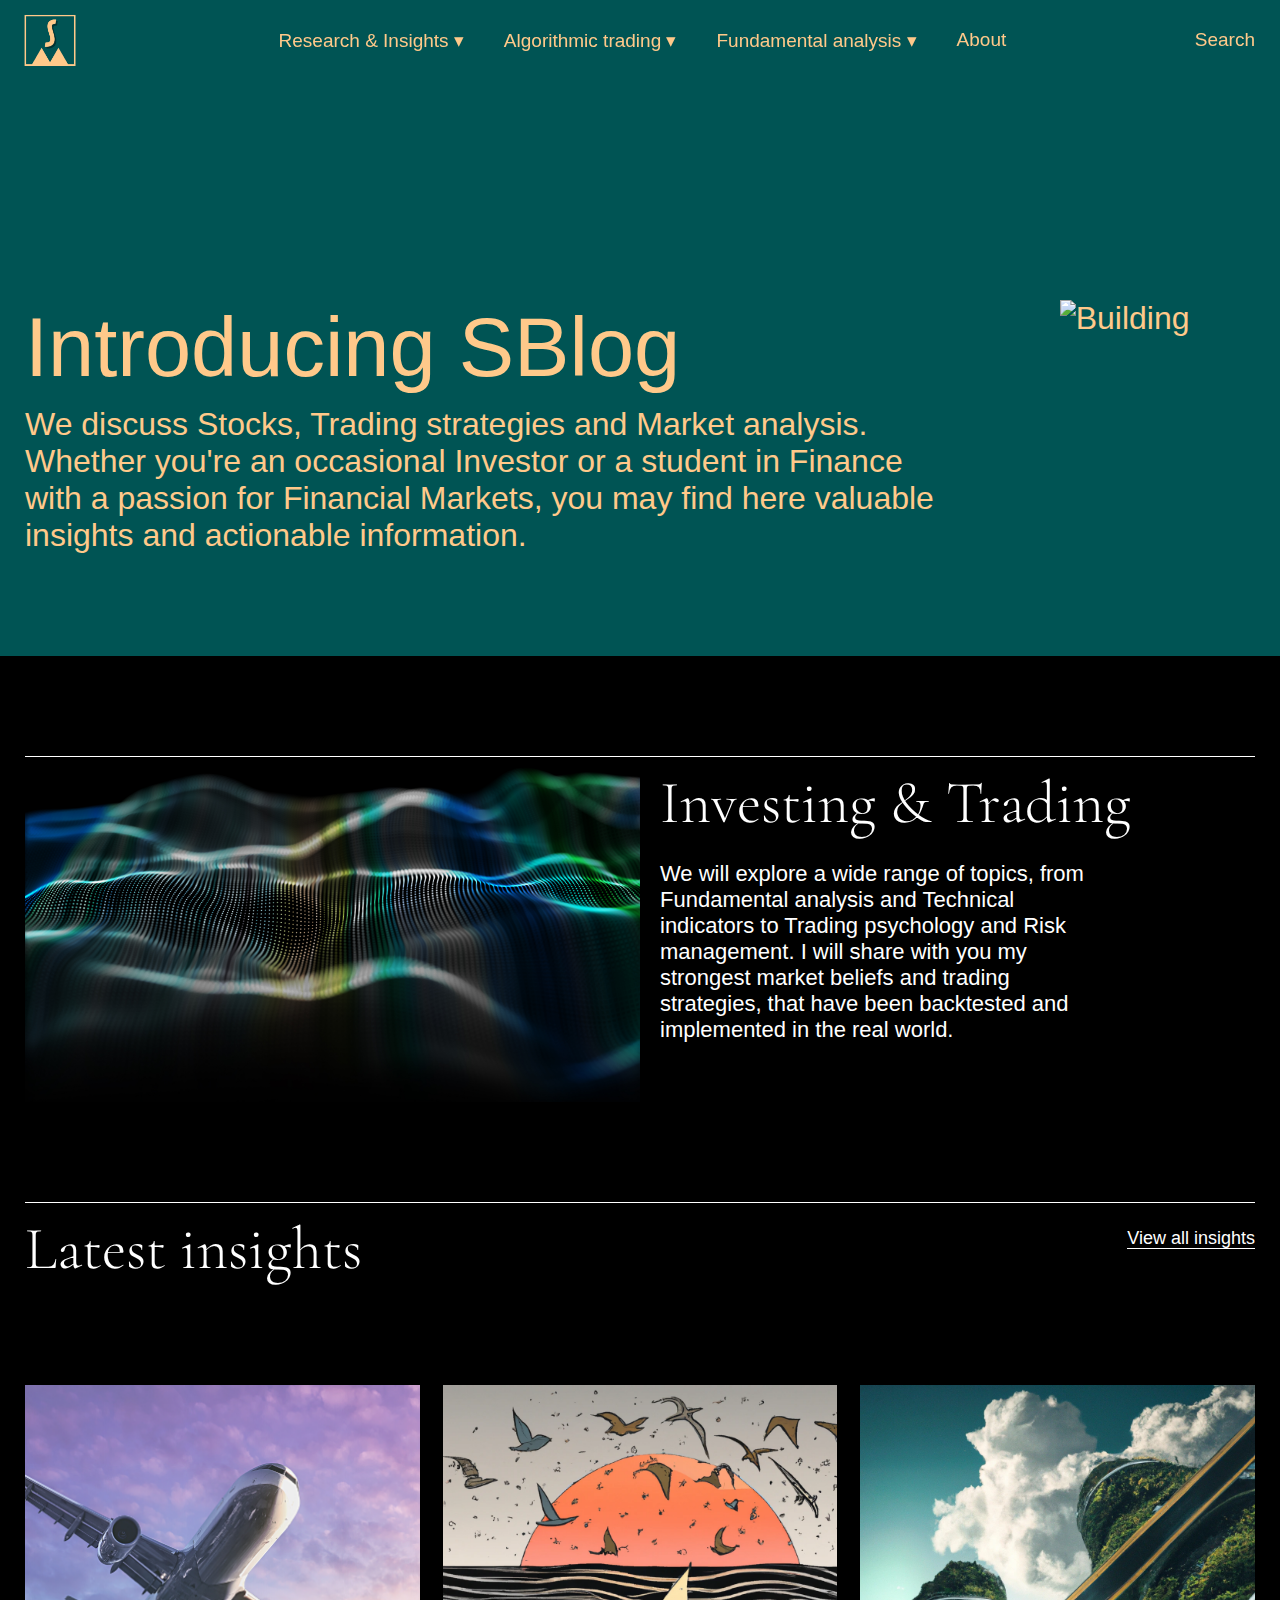
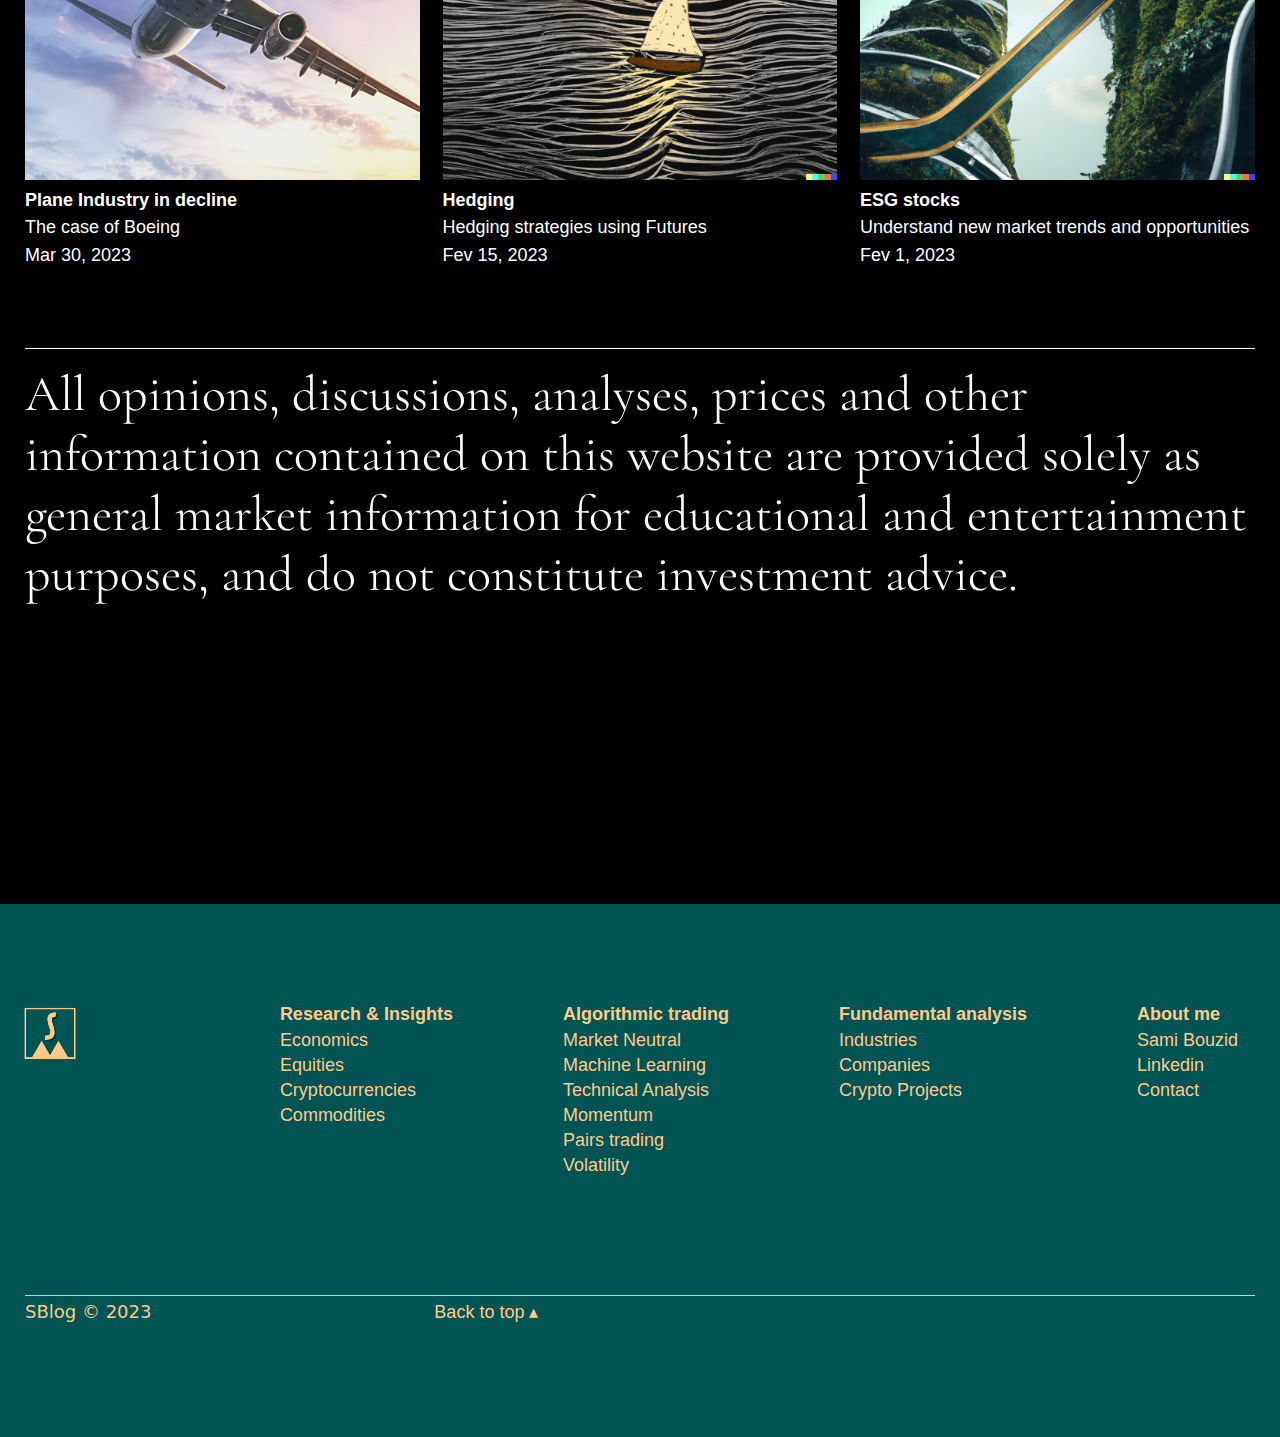
==== index.html @ 84bec3a3 "+4" ====
<!DOCTYPE html>
<html>
    <head>
        <meta charset="UTF-8">
        <title>Home Page</title>
        <link rel="stylesheet" type="text/css" href="css/home-style.css">

        <!--STYLE-->
        <meta name="viewport" content="width=device-width, initial-scale=1.0">
        <link href="https://fonts.googleapis.com/css2?family=Cormorant+Garamond:wght@300&family=Literata:wght@300&display=swap" rel="stylesheet">
    </head>
    
    <body>

        <!--HEADER-->
        <header class="header" id="header">
            <div class="header-content">
            <!--NAVIGATION PAN -->
            <!--logo-->
            <div class="logo-container">
                <div class="header-logo">
                    <a href="index.html">
                    <img src="media/Images/sbloggreenlogo.png" class="logo" alt="Logo" id="logo1">
                    </a>
                </div>
                    <a href="index.html">
                    <img src="media/Images/sblogblacklogo.png" class="logo" alt="Logo" id="logo2" style="opacity: 0;">
                    </a>
            </div>
            <!--list-->
            <div id="wrap">
                <ul class="nav">
                      <div class="mobile-menu">
                        <!-- Add your mobile menu items here -->
                      </div>
                    <li> <a class="has-submenu" href ="#"> <span class="link-text">Research & Insights</span> </a>
                        <ul class ="submenu">
                            <li> <a href="#">Economics</a></li>
                            <li> <a href="#">Equities</a></li>
                            <li> <a href="#">Cryptocurrencies</a></li>
                            <li> <a href="#">Commodities</a></li>
                        </ul>
                    </li>
                    <li> <a class="has-submenu" href ="#"> <span class="link-text">Algorithmic trading</span> </a>  
                        <ul class ="submenu">
                            <li> <a href="#">Market Neutral</a></li>
                            <li> <a href="#">Machine Learning</a></li>
                            <li> <a href="#">Technical Analysis</a></li>
                            <li> <a href="#">Momentum</a></li>
                            <li> <a href="#">Pairs trading</a></li>
                            <li> <a href="#">Volatility</a></li>
                        </ul>
                    </li>
                    <li> <a class="has-submenu" href ="#"> <span class="link-text"> Fundamental analysis</span> </a>
                        <ul class ="submenu">
                            <li> <a href="#">Industries</a></li>
                            <li> <a href="#">Companies</a></li>
                            <li> <a href="#">Crypto Projects</a></li>
                        </ul>
                    </li>
                    <li> <a class="about" href ="SamiBouzid.html"> About </a> </li>
                </ul>
            <!--SCROLL TO  BOT FOR SMALL SCREEN-->
            <a href="#footer" class="scroll-to-bottom"> <span class="VM-only-underline">Menu ☰</span> </a>
            </div>
            <!--search-->
            <div class="search">
                <a href="#">Search</a>
            </div>
        </div>
        </header>
        <!--JS FOR HEADER-->
        <script src="js/header1.js"></script>
        <script src="js/home-header2.js"></script>


        <!--INTRO-->
        <div id="intro">
            <div id = "blockintro">
            <h1 id = "h1sup"> Introducing SBlog </h1>
            <p class= "introleft">
                We discuss Stocks, Trading strategies and Market analysis. 
                Whether you're an occasional Investor or a student in Finance with a passion 
                for Financial Markets, you may find here valuable insights and actionable information.
            </p>
            </div>
            <img src="media/Images/intropic1.JPG" class="introright" alt="Building">
        </div>

        <!--CONTENT-->
        <div id ="backgroundcolor">
        <div id ="corecontent">
            <!-- Première partie -->
            <div class="section" id = "part1">
                    <img src="media/Images/part1pic.jpg" class="part1left" alt="Data">
                    <div id ="part1right">
                    <h2>Investing & Trading</h2>
                    <p>
                        We will explore a wide range of topics, from Fundamental analysis and Technical indicators to Trading 
                        psychology and Risk management. I will share with you my strongest market beliefs and trading strategies, 
                        that have been backtested and implemented in the real world.
                    </p>
               </div>
               <img id="double-pic-p1" src="media/Images/part1pic.jpg" class="part1left" alt="Data">
            </div>
            <!-- Deuxième partie -->
            <div class="section" id = "part2">
                <div id ="topofp2">
                    <h2>Latest insights </h2>
                    <a href ="#">View all insights</a>
                </div>
                <div id="articlesp2">
                    <a href="#" class="image-container">
                        <div class="square-image" style="background-image: url(media/Images/exarticle1.png)"></div>
                        <h3 class="image-title">Plane Industry in decline</h3>
                        <p class="image-subtitle">The case of Boeing</p>
                        <p id="date" class="image-subtitle">Mar 30, 2023</p>
                    </a>
                    <a href="#" class="image-container">
                        <div class="square-image" style="background-image: url(media/Images/exarticle2.png)"></div>
                        <h3 class="image-title">Hedging </h3>
                        <p class="image-subtitle">Hedging strategies using Futures </p>
                        <p id="date" class="image-subtitle">Fev 15, 2023</p>
                    </a>
                    <a href="#" class="image-container">
                        <div class="square-image" style="background-image: url(media/Images/exarticle3.png)"></div>
                        <h3 class="image-title">ESG stocks</h3>
                        <p class="image-subtitle">Understand new market trends and opportunities</p>
                        <p id="date" class="image-subtitle">Fev 1, 2023</p>
                    </a>
                </div>
            </div>
            <!-- Troisième partie -->
            <div class="section" id = "part3">
                <p>
                    All opinions, discussions, analyses, prices and other information contained on this website are provided 
                    solely as general market information for educational and entertainment purposes, 
                    and do not constitute investment advice.
                </p>
                <video autoplay loop muted playsinline>
                    <source src="media/videos/trading.mp4" type="video/mp4">
                    Your browser does not support the video tag.
                </video>
            </div>
        </div>
        </div>

        <!--FOOTER-->
        <footer id="footer">
            <!--logo-->
           <div id = "f-logo-nav">
           <div id="footerlogo">
            <a href ="index.html">
               <img src="media/Images/sbloggreenlogo.png" alt="Logo">
            </a>
           </div>
           <!--list-->
           <div class="footer-right-menu">
               <ul class="footer-menu">
                   <li> <a class="f-has-submenu"> Research & Insights </a>
                   <ul class ="f-submenu">
                       <li> <a href ="#">Economics</a></li>
                       <li> <a href="#">Equities</a></li>
                       <li> <a href="#">Cryptocurrencies</a></li>
                       <li> <a href="#">Commodities</a></li>
                   </ul>
                   </li>
                   <li> <a class="f-has-submenu"> Algorithmic trading </a>
                   <ul class ="f-submenu">
                       <li> <a href ="#"> Market Neutral </a></li>
                       <li> <a href="#"> Machine Learning </a></li>
                       <li> <a href="#"> Technical Analysis </a></li>
                       <li> <a href="#"> Momentum </a></li>
                       <li> <a href="#"> Pairs trading </a></li>
                       <li> <a href="#"> Volatility </a></li>     
                   </ul>
                   </li>
                   <li> <a class="f-has-submenu"> Fundamental analysis </a>
                   <ul class ="f-submenu">
                       <li> <a href ="#"> Industries</a></li>
                       <li> <a href="#"> Companies </a></li>
                       <li> <a href="#"> Crypto Projects </a></li>
                   </ul>
                   </li>
                   <li> <a class="f-has-submenu"> About me</a>
                       <ul class ="f-submenu">
                           <li> <a href ="SamiBouzid.html">Sami Bouzid</a></li>
                           <li> <a href ="https://www.linkedin.com/in/samibouzid/">Linkedin</a></li>
                           <li> <a href ="#">Contact</a></li>
                       </ul>
                       </li>
                   </ul>
               </div>
               </div>
               <div class="footer-bot">
                   <h2>SBlog © 2023</h2>
                   <a href="#"> <span> Back to top</span> ▴</a>
               </div>
       </footer>

    </body>
</html>
---- css/home-style.css ----
/******************** BODY ********************/
body, h1 {
  background-color: #005454;
  color: #ffc98a;
  margin: 0;
  padding: 0;
  font-family: Helvetica, Arial, sans-serif;
  font-weight: 348;
  width: 100%;
  overflow-x: hidden;
}  
body a:not(#articlesp2 a) {
  white-space: nowrap;
}
img {
  width: 100%; /* This will make the image responsive to the container's width */
  height: auto; /* This will maintain the aspect ratio */
  object-fit: contain; /* This will prevent the image from being distorted */
}

/********************HEADER********************/
#wrap {    
  height: 110px;
}
.header-content{
  display: flex;
  justify-content: space-between;
  align-items: center;
  width: 100%;
}
/* HEADER */
header {
  position: fixed;
  justify-content: space-between;
  display: flex;
  align-items: center;
  height: 80px;
  padding: 0 25px;
  font-size: 19px;
  top: 0;
  left: 0;
  right: 0;
  z-index: 100;
  transition: background-color 0.1s;
}
/* LOGO */
.logo {
  width: 80px;
  margin-right: 0px;
  margin-left: -15px;
  transition: opacity 0.1s;
  position: absolute;
  top: 46%;
  transform: translateY(-50%);
}
/* NAVIGATION */
.nav {
  list-style-type: none;
  display: flex;
  margin-left: 40px;
  flex-wrap: wrap;
}
.nav li {
  display: inline;
  padding: 10px;
  margin: 15px;
  margin-left: 0;
  position: relative;
}
.nav a {
  text-decoration: none;
  color: var(--text-color);
  display: inline-block; 
}
.has-submenu::after {
  content: "▾";
  margin-right: 5px;
  font-family: monospace;
}
.has-submenu.active::after {
  content: "▹";
  margin-right: 5px;
  font-family: monospace;
}
.about:hover {
  border-bottom: 1px solid #ffc98a;
}
.has-submenu:hover .link-text, .has-submenu.active .link-text {
  border-bottom: 1px solid #ffc98a;
}
.submenu a:hover {
  border-bottom: 1px solid #ffc98a;
}
.submenu {
  display: none;
  margin: 0;
  padding: 0;
  padding-left: 10px;
  padding-right: 25px;
  margin-top: 26px;
  text-align: left;
  height: auto; 
  width: 148px;
  position: absolute;
  background-color: var(--submenu-bg-color);
  transition: background-color 0.1s;
  left: -0px;
}
.submenu li {
  padding: 0;
  margin: 0;
}
.submenu li a {
  margin-bottom: 8px;
  border-bottom: 1px solid transparent;
}
/* SEARCH*/
.search {
  text-align: right;
}
.search a {
  display: block;
  text-decoration: none;
  color: var(--text-color);
}
:root {
  --text-color: #ffc98a;
  --text-color-scrolled: white;
  --submenu-bg-color: transparent;
  --submenu-bg-color-scrolled: black;
}
.about:hover,
.has-submenu:hover .link-text,
.has-submenu.active .link-text,
.submenu a:hover,
.search a:hover {
  border-bottom: 1px solid var(--text-color);
}

/********************FOOTER********************/
/* FOOTER */
footer {
  display: block;
  align-items: flex-start;
  padding: 100px 25px;
  font-size: 18px;
  padding-bottom: 100px;
}
#f-logo-nav {
  display: flex;
  justify-content: space-between;
  width: 100%;
}
.footer-right-menu {
  justify-content: right;
}
/* LOGO */
#footerlogo img {
  width: 80px;
  margin-top: -14px; /* move the logo up by 10px */
  margin-left: -15px;
  flex: 1;
}
/* MENU */
.footer-menu {
  list-style: none;
  display: flex;
  justify-content: center;
  margin: 0;
  padding: 0;
  margin-right: 15px;
}
.footer-menu li {
  margin: 0 20px;
  position: relative;
}
.footer-menu a {
  text-decoration: none;
  color: #ffc98a;
}
/* SUBMENU */
.f-has-submenu:hover .f-submenu { /* fix submenu disappearing issue */
  display: block;
}
.f-submenu li { /* fix submenu alignment issue */
  text-align: left;
}
.f-has-submenu{
  font-weight: bold;
}
.f-submenu {
  list-style: none;
  padding: 0;
  margin-top: 5px;
  position: absolute;
  left: 0;
  top: 100%;
}
.f-submenu li {
  margin: 0;
  white-space: nowrap; /* to display submenus in 1 line*/
}
.footer-menu li:not(:last-child) {
  margin-right: 90px;
}
.f-submenu li:not(:last-child) {
  margin-bottom: 4px;
}
.f-submenu li a:hover {
  border-bottom: 1px solid #ffc98a;
}
.footer-bot {
  margin-top: 220px;
  border-top: 1px solid #ffc98a;
  display: flex;
  align-items: flex-start;
  margin-right: auto;
}
.footer-bot h2 {
  font-size: 18px;
  font-weight: 350;
  font-family: system-ui, -apple-system, BlinkMacSystemFont, 'Segoe UI', Roboto, Oxygen, Ubuntu, Cantarell, 'Open Sans', 'Helvetica Neue', sans-serif;
  margin-top: 5px;
  margin-right: 23%;
}
.footer-bot a {
  text-decoration: none;
  color: #ffc98a;
  margin-top: 5px;
}
.footer-bot a span:hover {
  border-bottom: 1px solid #ffc98a;
}

/********************INTRO********************/
#intro {
  padding: 0 25px;
  padding-top: 300px;
  padding-bottom: 50px;
  font-weight: 348;
  font-size: 32px;
  display: flex;
  justify-content: space-between;
}
#intro h1 {
  padding: 0;
  margin: 0;
  font-size: 83px;
  font-weight: 350;
}
.introleft {
  flex: 1;
  padding-right: 100px;
  margin-top: 0;
  padding-top: 10px;
}
.introright {
  width: 50%;
}

/******************** CORE CONTENT (3 parts) ********************/
#backgroundcolor {
  background-color:black;
  color: white;
}
#corecontent {
  padding-top: 100px; 
  margin-top: 20px; 
}
.section h2 {
  margin-top: 10px;
  font-family: 'Cormorant Garamond', serif;
  font-size: 60px;
  font-weight: 200;
}
.section {
  padding-bottom: 80px;
  padding: 0;
  padding-top: 0;
  border-top: 1px solid white;
  margin:0 25px;
}
/* Part 1 */
#part1 {
  padding-top: 0px;
  padding-bottom: 100px;
  display: flex;
  justify-content: space-between;
  font-weight: 200;
}
.part1right {
  flex: 1;

}
.part1left {
  width: 50%;
  margin-right: 20px;
}
#part1 h2 {
  margin-bottom: 0;
}
#part1 p {
  font-size: 22px;
  padding-right: 0;
  margin-right: 150px;
}
/***Part2***/
#topofp2 {
  display: inline-block;
  padding-top: 0px;
  padding-bottom: 50px;
  display: flex;
  justify-content: space-between;
}
#topofp2 a {
  text-decoration: none;
  color: white;
  border-bottom: 1px solid white;
  margin-top: 25px;
  padding-bottom:0;
  box-sizing: border-box;
  width: auto;
  height: 21px;
  font-size: 18px;
}
#topofp2 a:hover {
  border-bottom: 1px solid grey;
  }
  .image-container {
    text-decoration: none;
    color: inherit;
    display: flex;
    flex-direction: column;
    align-items: flex-start; /* Align title and subtitle to the left of the image */
    width: calc(33.333% - 15px); /* Adjust the '15px' to set the gap between images */
    padding-bottom: 80px;
}
.square-image {
    width: 100%;
    height: 0;
    padding-bottom: 100%; /* Set the padding-bottom equal to the width for a square aspect ratio */
    background-position: center;
    background-repeat: no-repeat;
    background-size: cover;
    transition: opacity 0.1s;
    opacity: 1;
}
.image-container:hover .square-image {
  opacity: 1; /* Change this value to the desired opacity level */
}
.image-title {
    margin-top: 10px;
    margin-bottom: 0;
    font-size: 18px;
    transition: color 0.1s;
    border-bottom: 1px solid transparent;
    transition: border-color 0.1s;
}
.image-subtitle {
    margin-top: 5px;
    font-size: 14px;
}
.image-container:hover .image-title {
    border-color: #ffffff; /* Change this to the desired hover color */
}
#articlesp2 {
    display: flex;
    justify-content: space-between;
    align-items: flex-start; /* Align images to the top */
    flex-wrap: wrap;
}
.image-container p {
  font-size: 18px;
  margin-bottom: 2px;
}
/***Part3***/
#part3 {
  padding-bottom: 100px;
  display: flex;
  flex-direction: column;
  align-items: center;
}
#part3 p {
  font-size: 50px;
  padding-top: 15px !important;
  margin-top: 0 !important;
  font-family: 'Cormorant Garamond', serif;
}
#part3 video {
  border: none;
  outline: none;
  width: 80%; /* Adjust this value if you want to change the width of the video */
}



/************************* MEDIA QUERY ************************/
/*HEADER - CSS */
.scroll-to-bottom {
  display: none; /* Hide the 'scroll-to-bottom' link by default */
  text-decoration: none;
  color: var(--text-color);
  display: none; /* Hide the 'scroll-to-bottom' link by default */
  position: absolute; /* Set the link position to absolute */
  top: 50%; /* Position the link vertically in the center */
  left: 50%; /* Position the link horizontally in the center */
  transform: translate(-50%, -50%); /* Adjust the link position relative to its own size */
}
/*HEADER*/
@media (max-width: 980px) {
  .nav {
    display: none; /* Hide all list items */
  }
  .scroll-to-bottom {
    display: block; /* Show the 'scroll-to-bottom' link */
    top: 46%;
  }
  /*
  .scroll-to-bottom:hover .VM-only-underline {
    border-bottom: 1px solid var(--text-color);
  }
  .scroll-to-bottom::after {
    content: "▾";
    margin-right: 5px;
    font-family: monospace;
  }
   */
}
/*FOOTER*/
@media (max-width: 1050px) {
  .footer-menu, .f-submenu {
  display: block;
  }
  .f-submenu {
    position: static; /* Remove the absolute positioning for the submenu */
  }
  .footer-menu > li { /* Add space between main menu items */
    margin-bottom: 100px;
  }
}

/*INTRO*/
@media (max-width: 980px) {
  #intro {
  display: block;
}
.introright {
  width: 100%;
  margin: 0 auto;
  text-align: center;
}
}

/************************* PART1 ************************/
/*CSS*/
#double-pic-p1 {
  display: none;
}
@media (max-width: 980px) {
  #part1 {
    flex-direction: column;
  }
  #double-pic-p1 {
    display: block;
    width: 100%;
    margin: 0 auto;
    text-align: center;
  }
  .part1left {
  display: none;
  }
}

@media (max-width: 980px) {
  #part3 p {
    font-size: calc(16px + 1.5vw);
  }
}
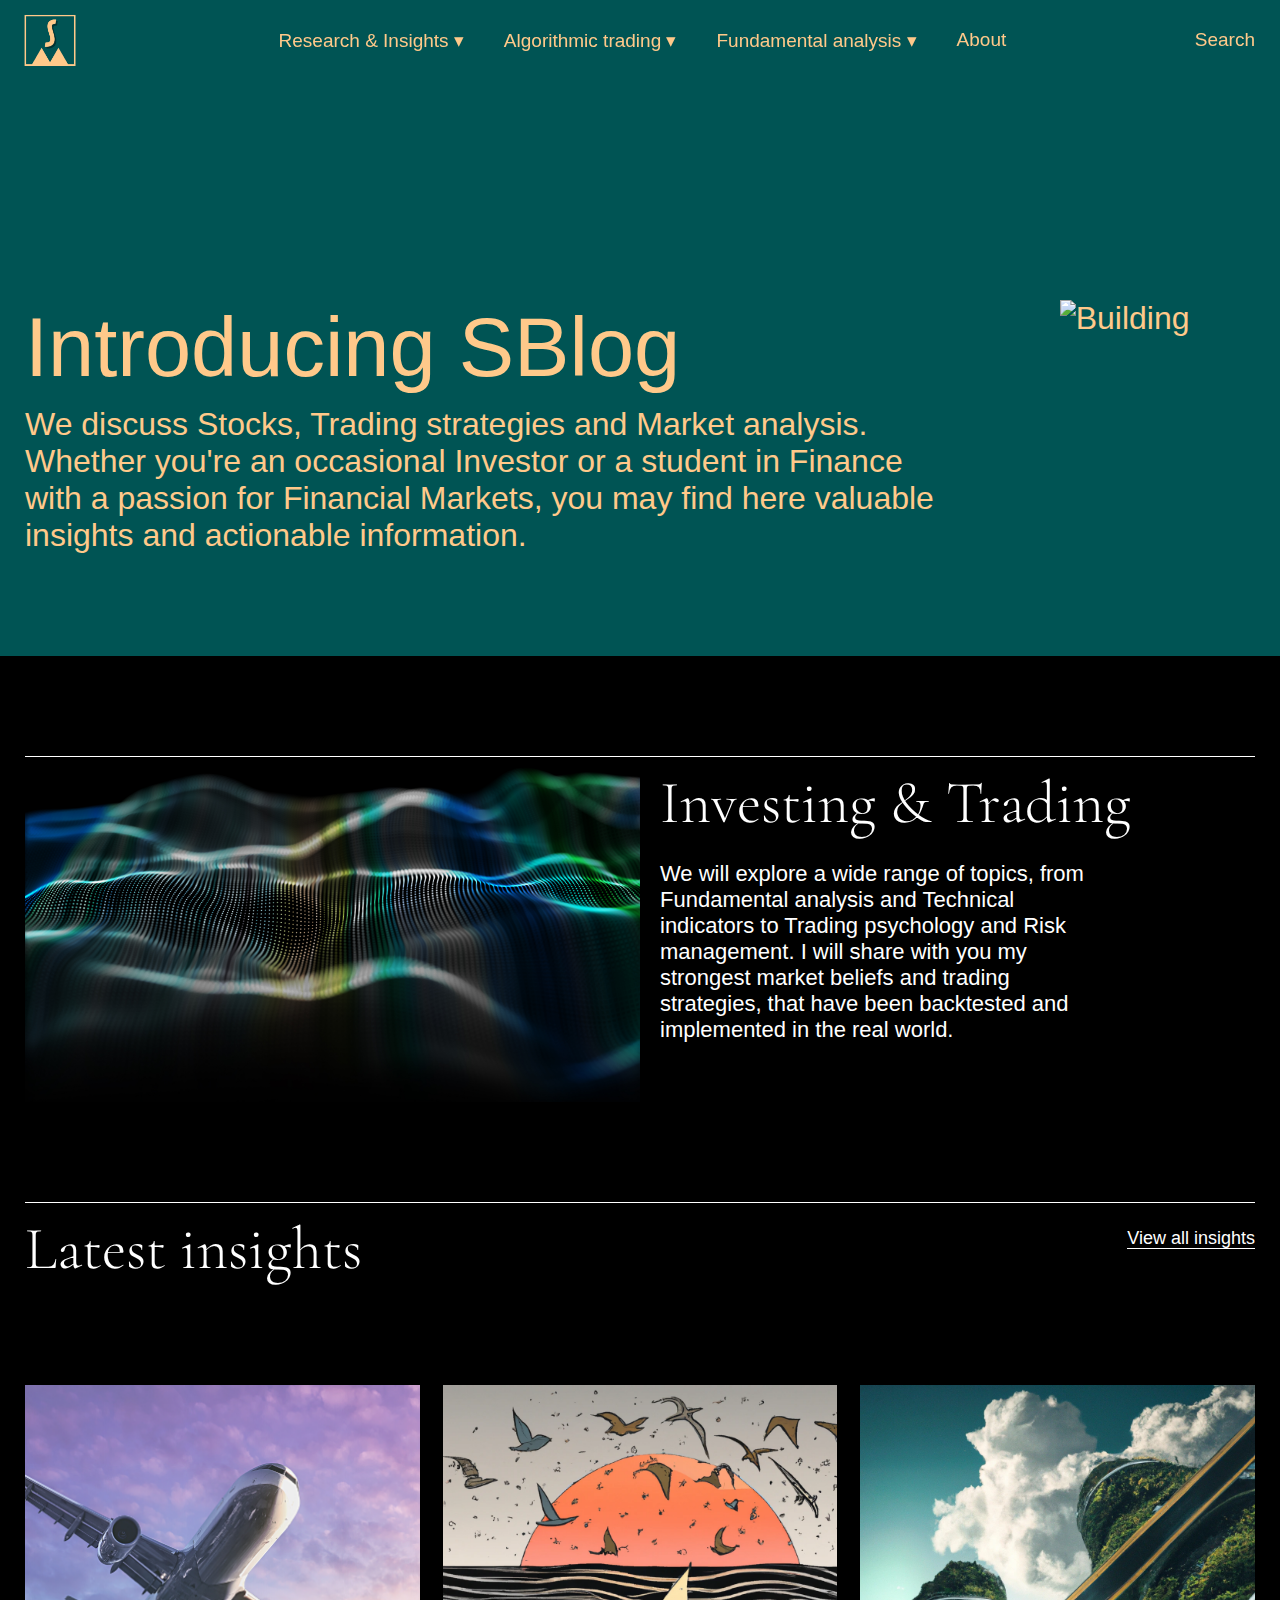
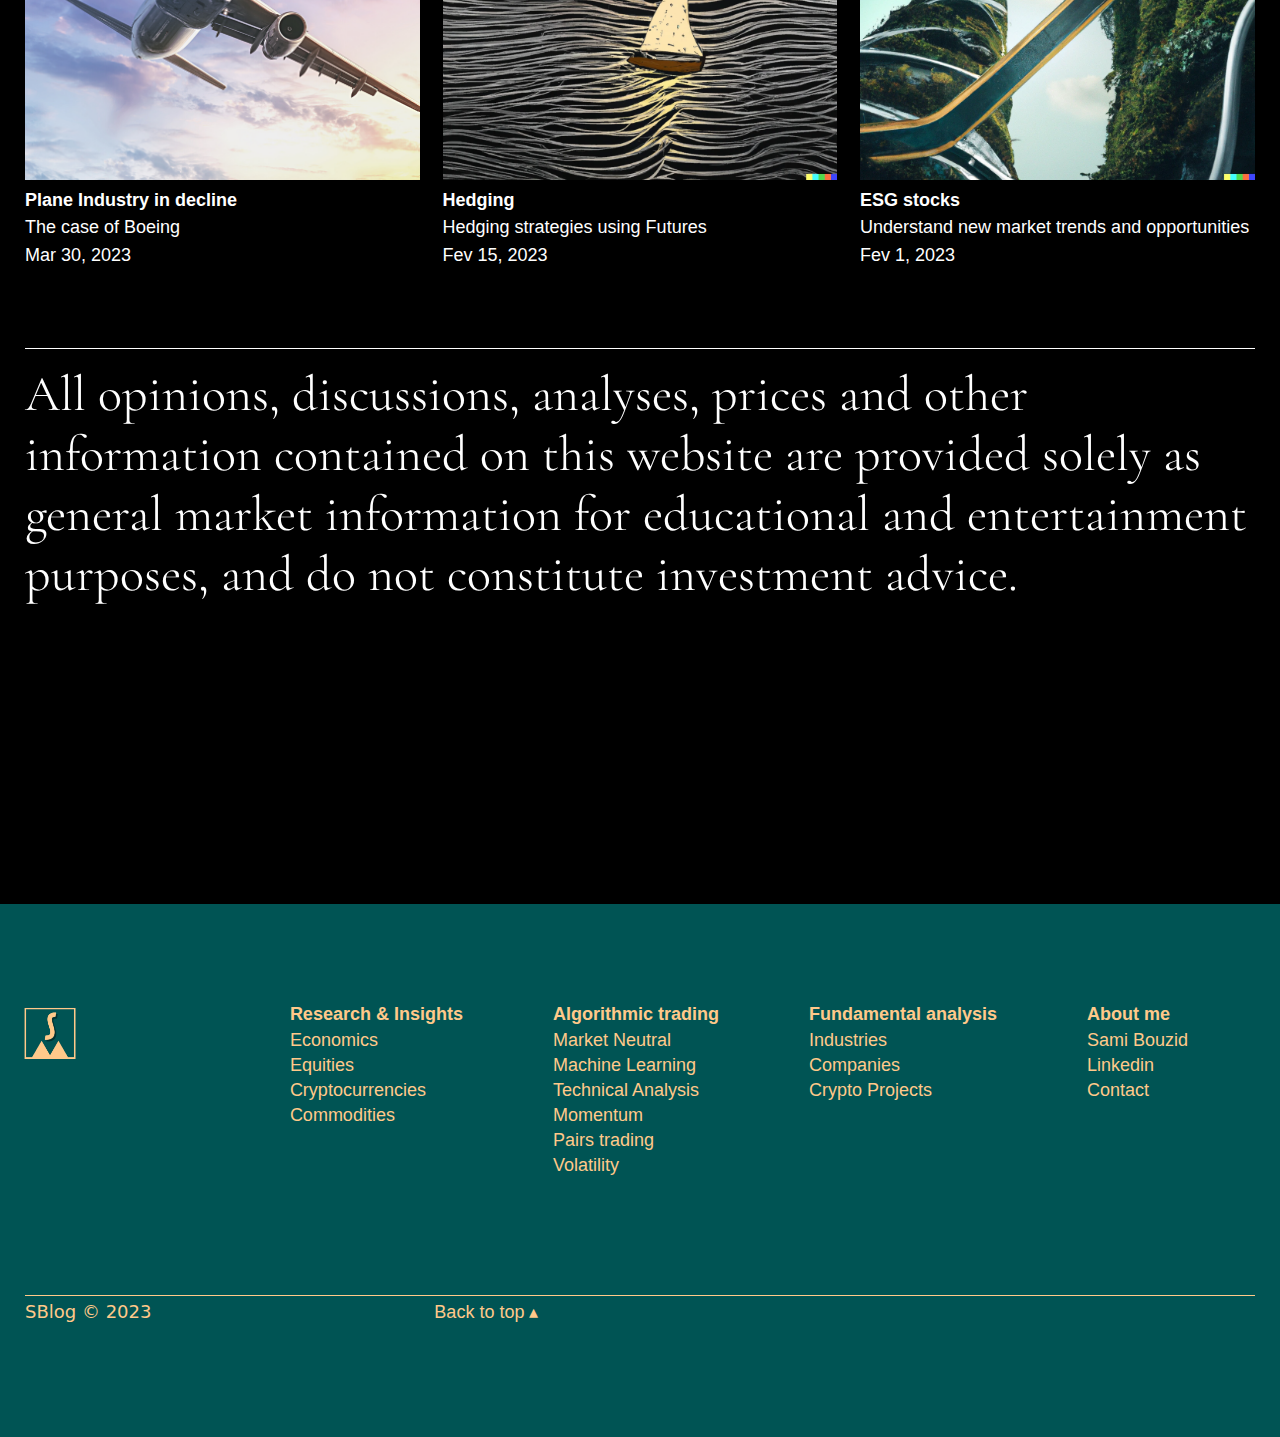
==== commit f34214e9: "BIG FINAL" ====
--- a/index.html
+++ b/index.html
@@ -2,8 +2,11 @@
 <html>
     <head>
         <meta charset="UTF-8">
-        <title>Home Page</title>
+        <title>Home</title>
         <link rel="stylesheet" type="text/css" href="css/home-style.css">
+        <link rel="shortcut icon" href="favicon.ico" type="image/x-icon">
+        <link rel="icon" type="image/png" sizes="16x16" href="favicon-16x16.png">
+        <link rel="icon" type="image/png" sizes="32x32" href="favicon-32x32.png">
 
         <!--STYLE-->
         <meta name="viewport" content="width=device-width, initial-scale=1.0">
@@ -157,7 +160,7 @@
            <!--list-->
            <div class="footer-right-menu">
                <ul class="footer-menu">
-                   <li> <a class="f-has-submenu"> Research & Insights </a>
+                   <li id="f-biglist"> <a class="f-has-submenu"> Research & Insights </a>
                    <ul class ="f-submenu">
                        <li> <a href ="#">Economics</a></li>
                        <li> <a href="#">Equities</a></li>
@@ -165,7 +168,7 @@
                        <li> <a href="#">Commodities</a></li>
                    </ul>
                    </li>
-                   <li> <a class="f-has-submenu"> Algorithmic trading </a>
+                   <li id="f-biglist"> <a class="f-has-submenu"> Algorithmic trading </a>
                    <ul class ="f-submenu">
                        <li> <a href ="#"> Market Neutral </a></li>
                        <li> <a href="#"> Machine Learning </a></li>
@@ -175,14 +178,14 @@
                        <li> <a href="#"> Volatility </a></li>     
                    </ul>
                    </li>
-                   <li> <a class="f-has-submenu"> Fundamental analysis </a>
+                   <li id="f-biglist"> <a class="f-has-submenu"> Fundamental analysis </a>
                    <ul class ="f-submenu">
                        <li> <a href ="#"> Industries</a></li>
                        <li> <a href="#"> Companies </a></li>
                        <li> <a href="#"> Crypto Projects </a></li>
                    </ul>
                    </li>
-                   <li> <a class="f-has-submenu"> About me</a>
+                   <li id="f-biglist"> <a class="f-has-submenu"> About me</a>
                        <ul class ="f-submenu">
                            <li> <a href ="SamiBouzid.html">Sami Bouzid</a></li>
                            <li> <a href ="https://www.linkedin.com/in/samibouzid/">Linkedin</a></li>
--- a/css/home-style.css
+++ b/css/home-style.css
@@ -7,7 +7,6 @@
   font-family: Helvetica, Arial, sans-serif;
   font-weight: 348;
   width: 100%;
-  overflow-x: hidden;
 }  
 body a:not(#articlesp2 a) {
   white-space: nowrap;
@@ -146,6 +145,7 @@
   font-size: 18px;
   padding-bottom: 100px;
 }
+
 #f-logo-nav {
   display: flex;
   justify-content: space-between;
@@ -188,6 +188,9 @@
 .f-has-submenu{
   font-weight: bold;
 }
+#f-biglist {
+  padding-right: 50px;
+}
 .f-submenu {
   list-style: none;
   padding: 0;
@@ -200,9 +203,6 @@
   margin: 0;
   white-space: nowrap; /* to display submenus in 1 line*/
 }
-.footer-menu li:not(:last-child) {
-  margin-right: 90px;
-}
 .f-submenu li:not(:last-child) {
   margin-bottom: 4px;
 }
@@ -215,6 +215,8 @@
   display: flex;
   align-items: flex-start;
   margin-right: auto;
+  width: 100%;
+  margin-right: 0;
 }
 .footer-bot h2 {
   font-size: 18px;
@@ -427,7 +429,7 @@
    */
 }
 /*FOOTER*/
-@media (max-width: 1050px) {
+@media (max-width: 980px) {
   .footer-menu, .f-submenu {
   display: block;
   }
@@ -438,7 +440,6 @@
     margin-bottom: 100px;
   }
 }
-
 /*INTRO*/
 @media (max-width: 980px) {
   #intro {
@@ -449,8 +450,15 @@
   margin: 0 auto;
   text-align: center;
 }
-}
-
+#intro {
+  font-size: 26px;
+}
+#intro h1 {
+  font-size: 64px;
+}
+
+
+}
 /************************* PART1 ************************/
 /*CSS*/
 #double-pic-p1 {
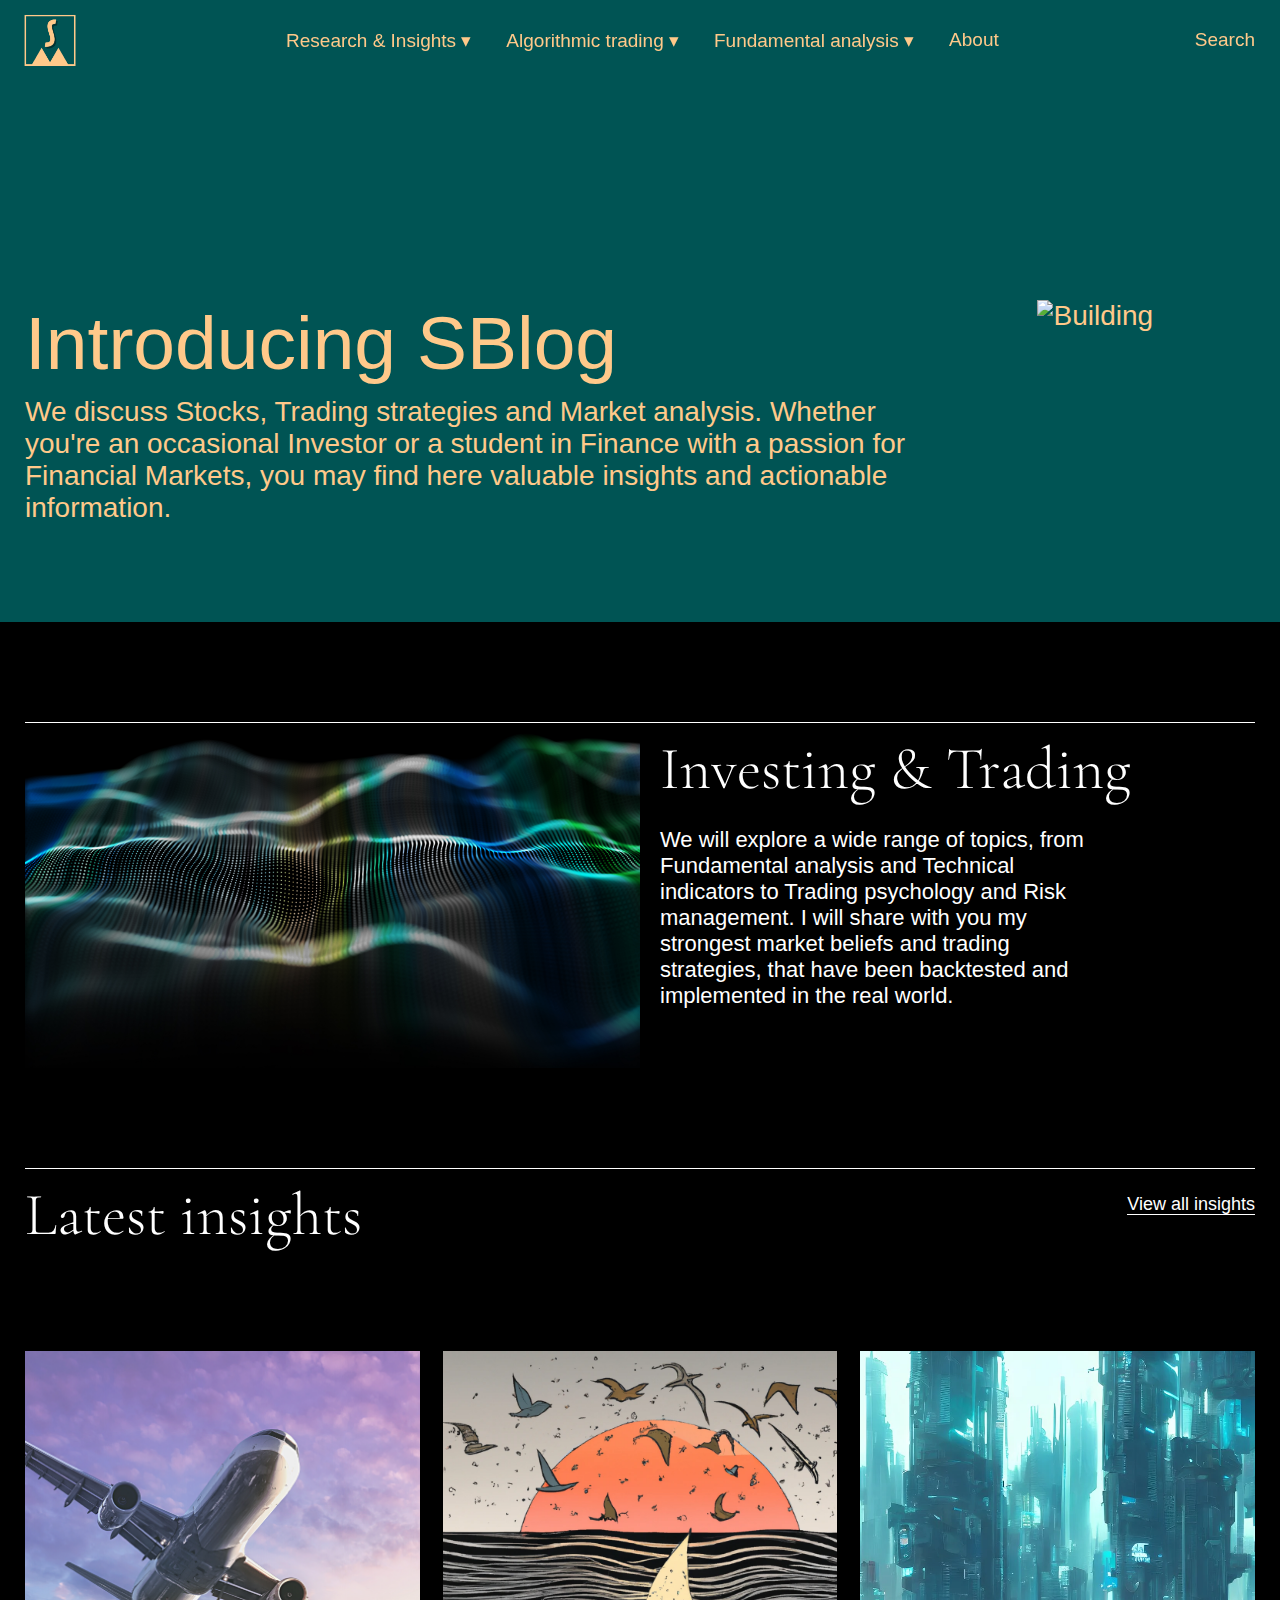
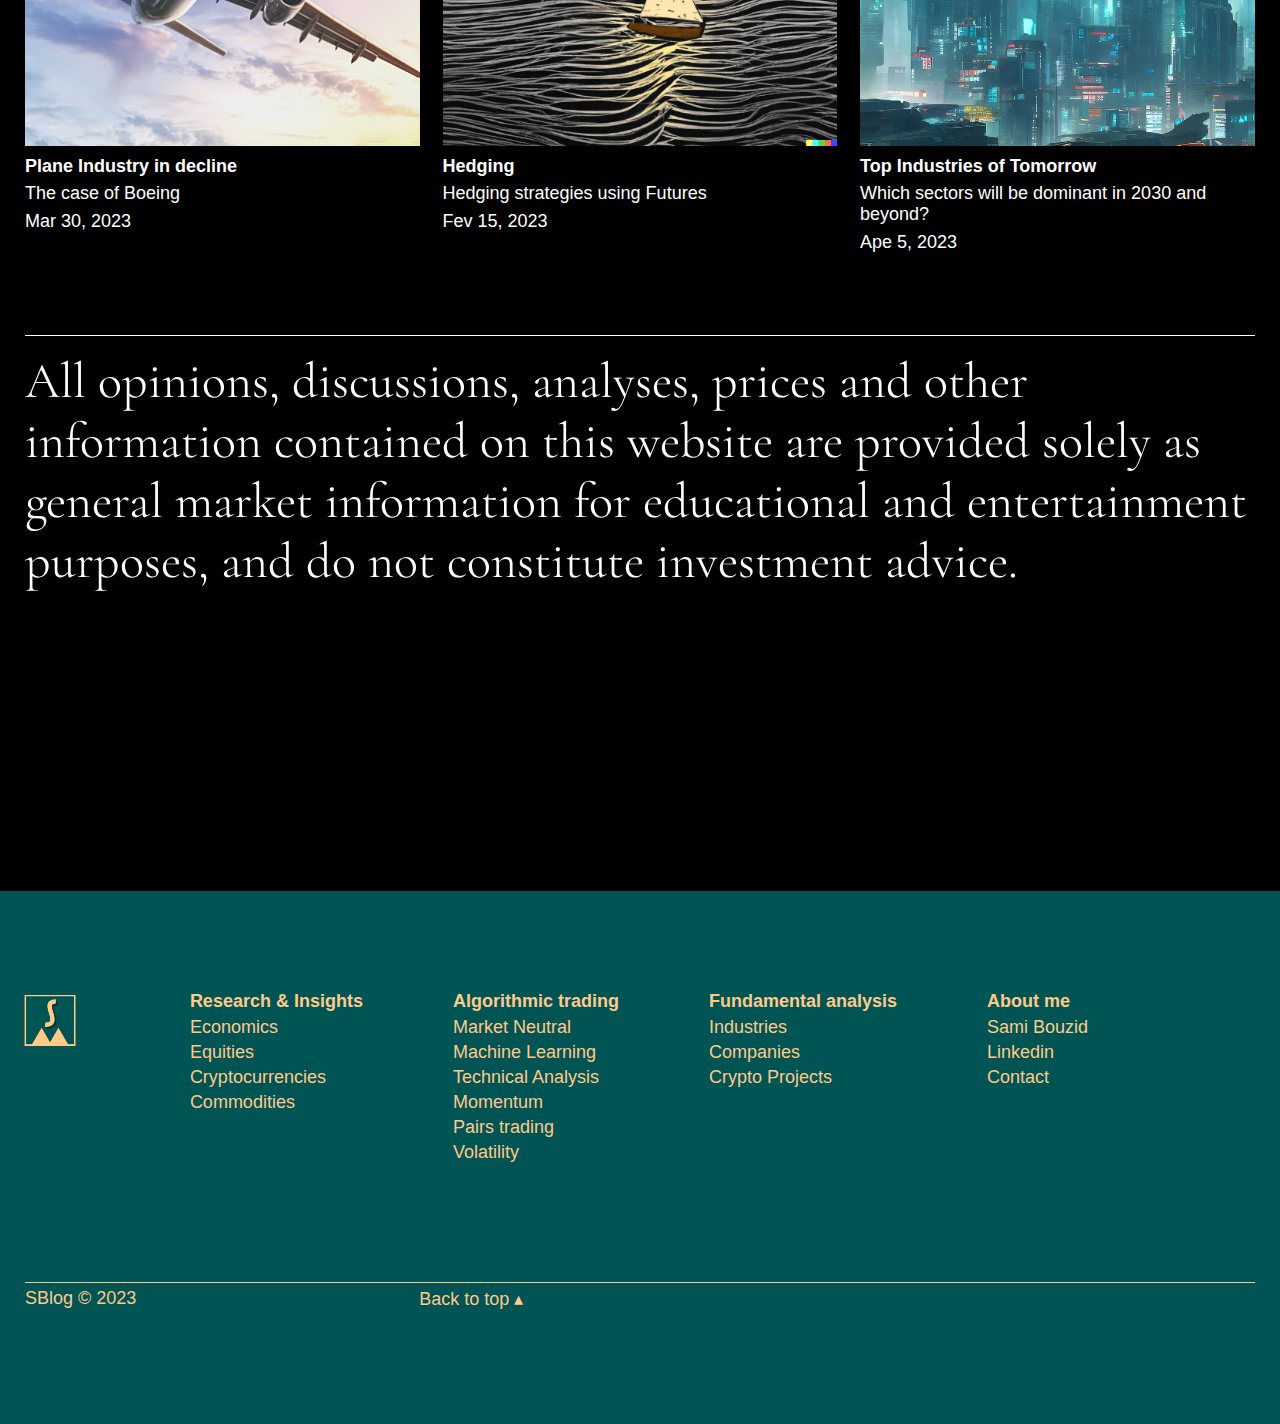
==== commit e79687ff: "7/04" ====
--- a/index.html
+++ b/index.html
@@ -113,23 +113,31 @@
                     <a href ="#">View all insights</a>
                 </div>
                 <div id="articlesp2">
+
+
+
+                    <!--LAST ARTICLE : CTRL+X-->
+
+
                     <a href="#" class="image-container">
                         <div class="square-image" style="background-image: url(media/Images/exarticle1.png)"></div>
                         <h3 class="image-title">Plane Industry in decline</h3>
                         <p class="image-subtitle">The case of Boeing</p>
                         <p id="date" class="image-subtitle">Mar 30, 2023</p>
                     </a>
+
                     <a href="#" class="image-container">
                         <div class="square-image" style="background-image: url(media/Images/exarticle2.png)"></div>
                         <h3 class="image-title">Hedging </h3>
                         <p class="image-subtitle">Hedging strategies using Futures </p>
                         <p id="date" class="image-subtitle">Fev 15, 2023</p>
                     </a>
-                    <a href="#" class="image-container">
-                        <div class="square-image" style="background-image: url(media/Images/exarticle3.png)"></div>
-                        <h3 class="image-title">ESG stocks</h3>
-                        <p class="image-subtitle">Understand new market trends and opportunities</p>
-                        <p id="date" class="image-subtitle">Fev 1, 2023</p>
+                    
+                    <a href="articles/top10sectors.html" class="image-container">
+                        <div class="square-image" style="background-image: url(media/Images/articles/1-1.png)"></div>
+                        <h3 class="image-title">Top Industries of Tomorrow</h3>
+                        <p class="image-subtitle">Which sectors will be dominant in 2030 and beyond?</p>
+                        <p id="date" class="image-subtitle">Ape 5, 2023</p>
                     </a>
                 </div>
             </div>
--- a/css/home-style.css
+++ b/css/home-style.css
@@ -4,10 +4,11 @@
   color: #ffc98a;
   margin: 0;
   padding: 0;
-  font-family: Helvetica, Arial, sans-serif;
+  font-family: sans-serif;
   font-weight: 348;
   width: 100%;
 }  
+
 body a:not(#articlesp2 a) {
   white-space: nowrap;
 }
@@ -73,12 +74,12 @@
 }
 .has-submenu::after {
   content: "▾";
-  margin-right: 5px;
+  margin-right: 0px;
   font-family: monospace;
 }
 .has-submenu.active::after {
   content: "▹";
-  margin-right: 5px;
+  margin-right: 0px;
   font-family: monospace;
 }
 .about:hover {
@@ -169,10 +170,12 @@
   margin: 0;
   padding: 0;
   margin-right: 15px;
+  padding-right: 100px;
 }
 .footer-menu li {
   margin: 0 20px;
   position: relative;
+  padding-right: 100px;
 }
 .footer-menu a {
   text-decoration: none;
@@ -221,7 +224,6 @@
 .footer-bot h2 {
   font-size: 18px;
   font-weight: 350;
-  font-family: system-ui, -apple-system, BlinkMacSystemFont, 'Segoe UI', Roboto, Oxygen, Ubuntu, Cantarell, 'Open Sans', 'Helvetica Neue', sans-serif;
   margin-top: 5px;
   margin-right: 23%;
 }
@@ -240,21 +242,20 @@
   padding-top: 300px;
   padding-bottom: 50px;
   font-weight: 348;
-  font-size: 32px;
+  font-size: 28px;
   display: flex;
   justify-content: space-between;
 }
 #intro h1 {
   padding: 0;
   margin: 0;
-  font-size: 83px;
+  font-size: 75px;
   font-weight: 350;
 }
 .introleft {
   flex: 1;
   padding-right: 100px;
-  margin-top: 0;
-  padding-top: 10px;
+  margin-top: 10px;
 }
 .introright {
   width: 50%;
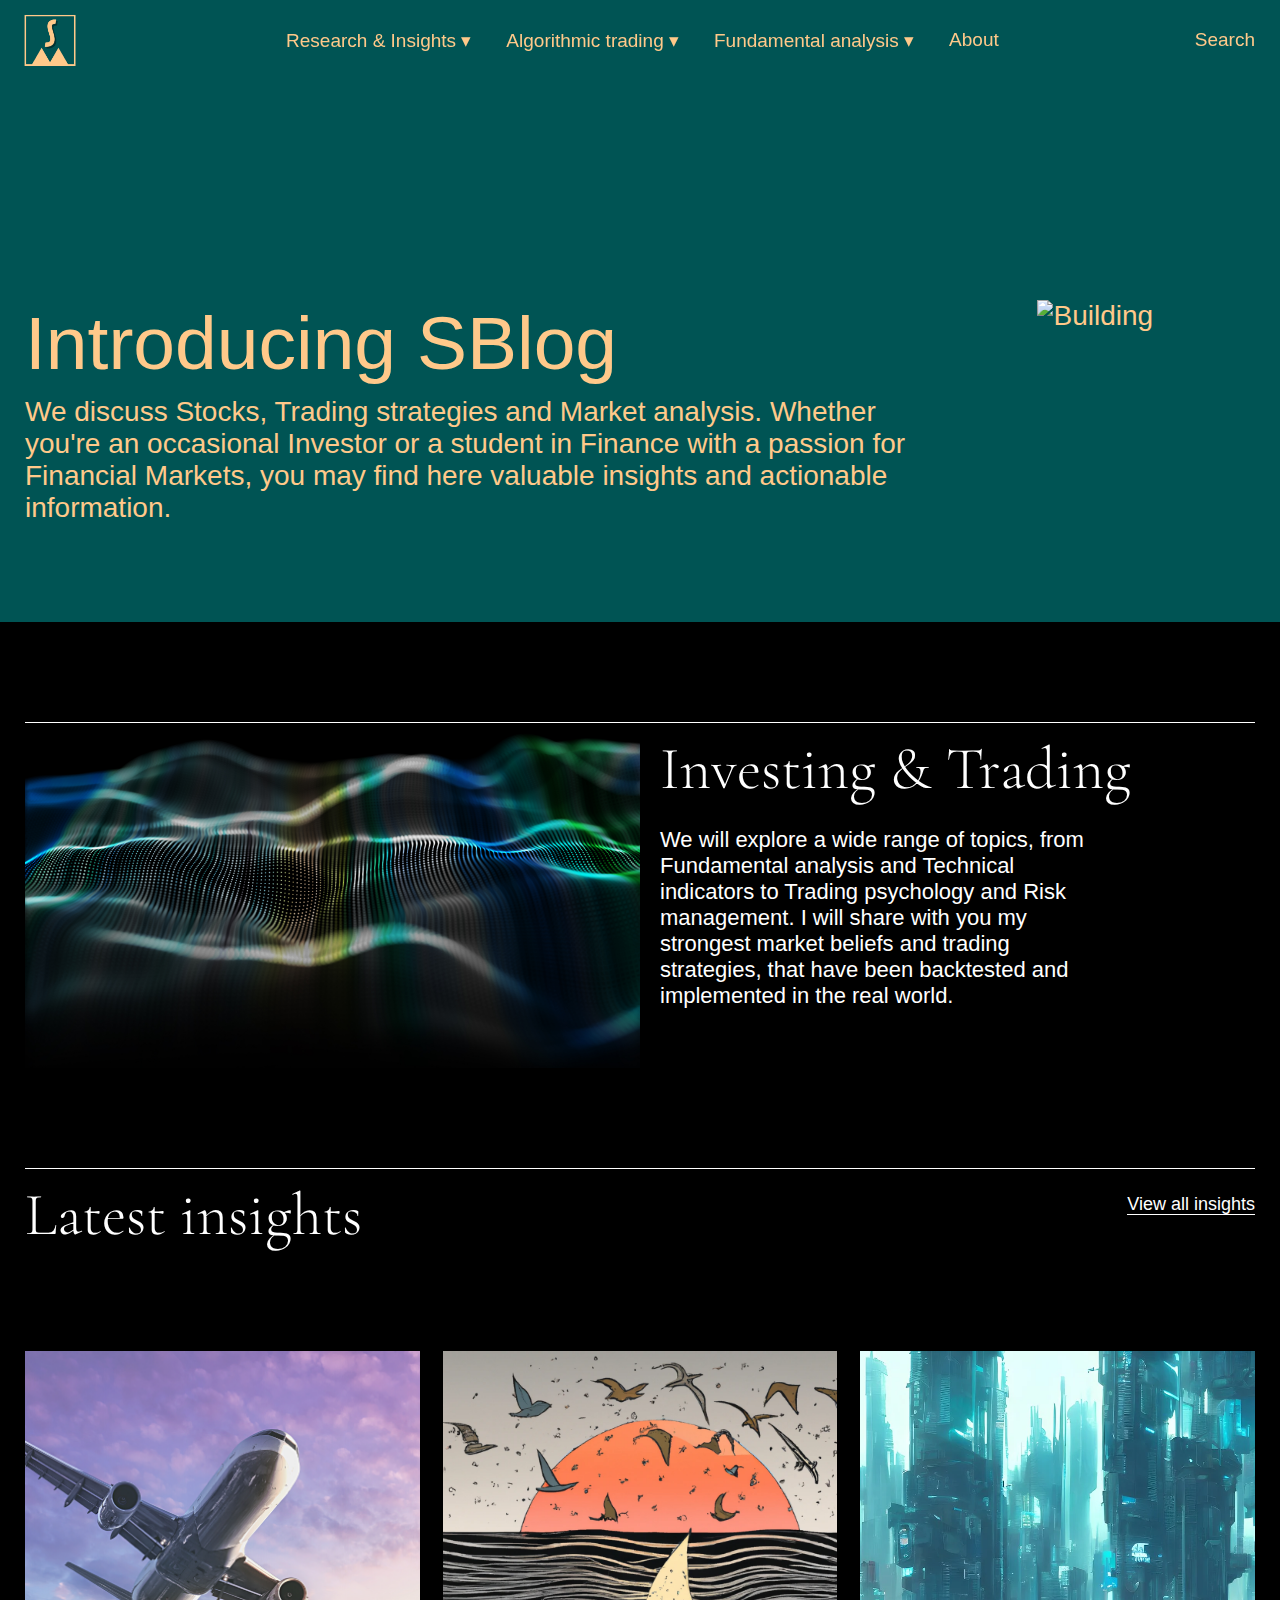
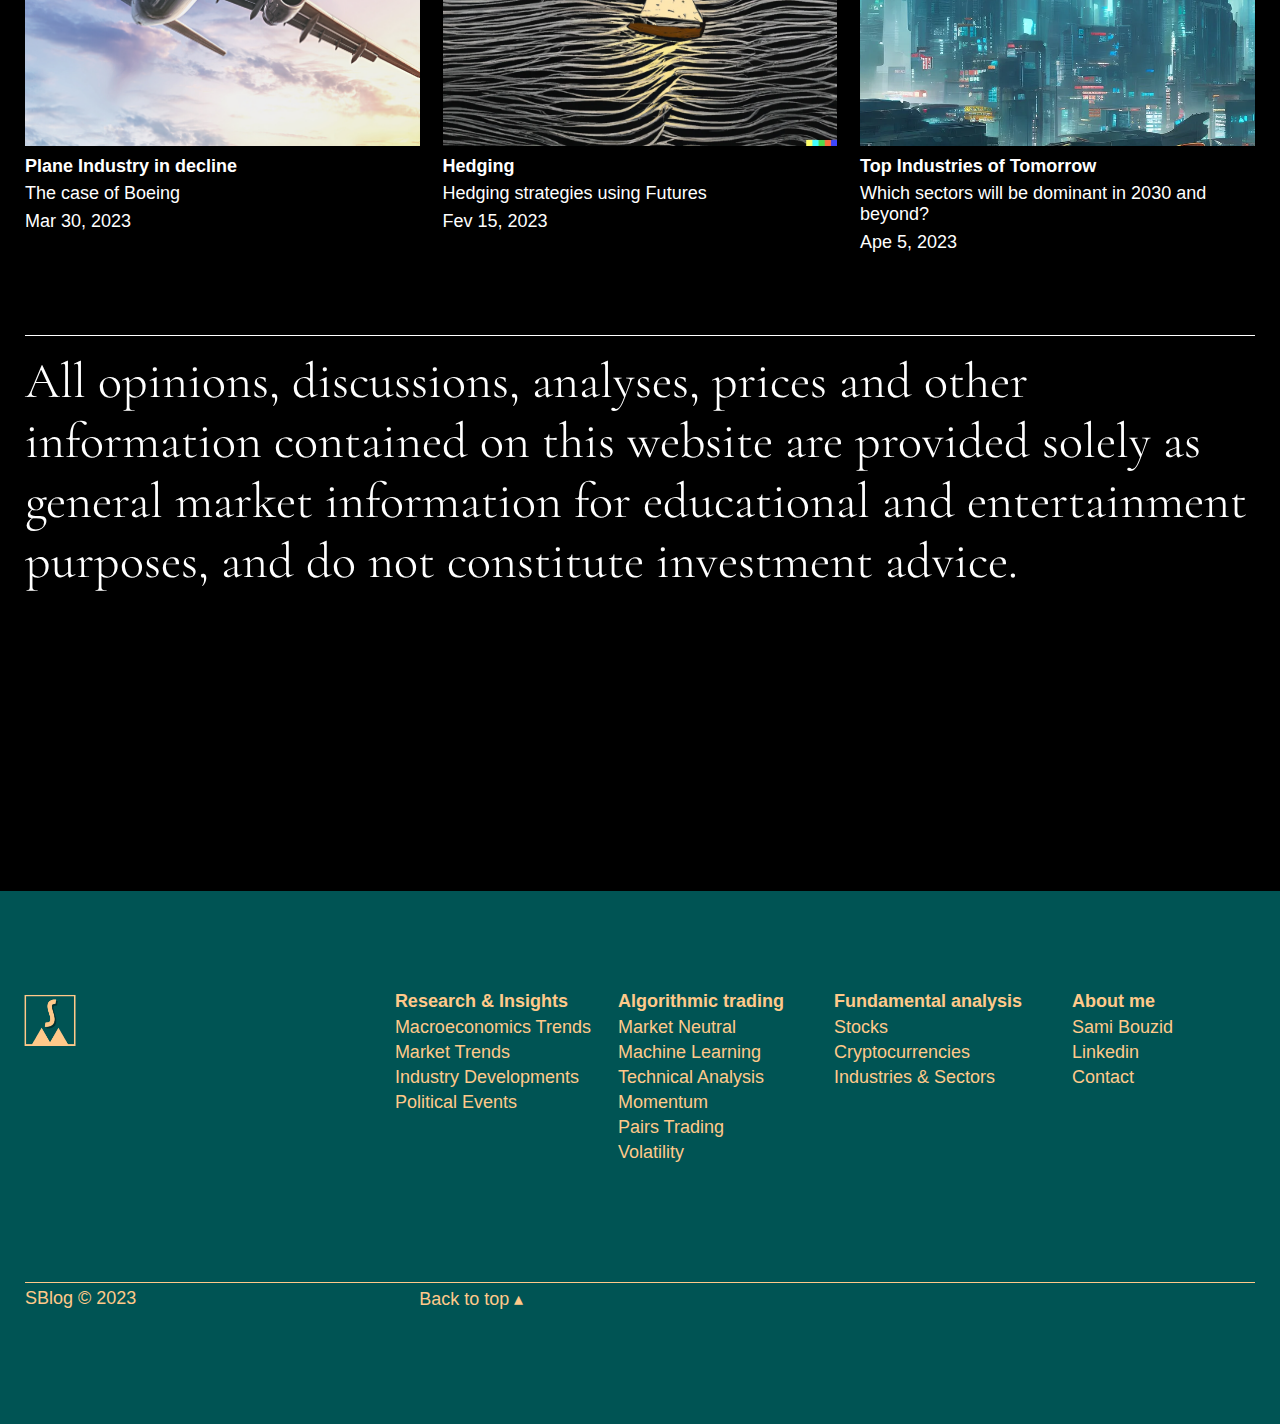
==== commit 79feaab7: "7/04" ====
--- a/index.html
+++ b/index.html
@@ -38,10 +38,10 @@
                       </div>
                     <li> <a class="has-submenu" href ="#"> <span class="link-text">Research & Insights</span> </a>
                         <ul class ="submenu">
-                            <li> <a href="#">Economics</a></li>
-                            <li> <a href="#">Equities</a></li>
-                            <li> <a href="#">Cryptocurrencies</a></li>
-                            <li> <a href="#">Commodities</a></li>
+                            <li> <a href ="#">Macroeconomics Trends</a></li>
+                            <li> <a href="#">Market Trends</a></li>
+                            <li> <a href="#">Industry Developments</a></li>
+                            <li> <a href="#">Political Events</a></li>
                         </ul>
                     </li>
                     <li> <a class="has-submenu" href ="#"> <span class="link-text">Algorithmic trading</span> </a>  
@@ -50,15 +50,15 @@
                             <li> <a href="#">Machine Learning</a></li>
                             <li> <a href="#">Technical Analysis</a></li>
                             <li> <a href="#">Momentum</a></li>
-                            <li> <a href="#">Pairs trading</a></li>
+                            <li> <a href="#">Pairs Trading</a></li>
                             <li> <a href="#">Volatility</a></li>
                         </ul>
                     </li>
                     <li> <a class="has-submenu" href ="#"> <span class="link-text"> Fundamental analysis</span> </a>
                         <ul class ="submenu">
-                            <li> <a href="#">Industries</a></li>
-                            <li> <a href="#">Companies</a></li>
-                            <li> <a href="#">Crypto Projects</a></li>
+                            <li> <a href="#">Stocks</a></li>
+                            <li> <a href="#">Cryptocurrencies</a></li>
+                            <li> <a href="#">Industries & Sectors</a></li>
                         </ul>
                     </li>
                     <li> <a class="about" href ="SamiBouzid.html"> About </a> </li>
@@ -170,10 +170,10 @@
                <ul class="footer-menu">
                    <li id="f-biglist"> <a class="f-has-submenu"> Research & Insights </a>
                    <ul class ="f-submenu">
-                       <li> <a href ="#">Economics</a></li>
-                       <li> <a href="#">Equities</a></li>
-                       <li> <a href="#">Cryptocurrencies</a></li>
-                       <li> <a href="#">Commodities</a></li>
+                    <li> <a href ="#">Macroeconomics Trends</a></li>
+                    <li> <a href="#">Market Trends</a></li>
+                    <li> <a href="#">Industry Developments</a></li>
+                    <li> <a href="#">Political Events</a></li>
                    </ul>
                    </li>
                    <li id="f-biglist"> <a class="f-has-submenu"> Algorithmic trading </a>
@@ -182,15 +182,15 @@
                        <li> <a href="#"> Machine Learning </a></li>
                        <li> <a href="#"> Technical Analysis </a></li>
                        <li> <a href="#"> Momentum </a></li>
-                       <li> <a href="#"> Pairs trading </a></li>
+                       <li> <a href="#"> Pairs Trading </a></li>
                        <li> <a href="#"> Volatility </a></li>     
                    </ul>
                    </li>
                    <li id="f-biglist"> <a class="f-has-submenu"> Fundamental analysis </a>
                    <ul class ="f-submenu">
-                       <li> <a href ="#"> Industries</a></li>
-                       <li> <a href="#"> Companies </a></li>
-                       <li> <a href="#"> Crypto Projects </a></li>
+                    <li> <a href="#">Stocks</a></li>
+                    <li> <a href="#">Cryptocurrencies</a></li>
+                    <li> <a href="#">Industries & Sectors</a></li>
                    </ul>
                    </li>
                    <li id="f-biglist"> <a class="f-has-submenu"> About me</a>
@@ -200,6 +200,8 @@
                            <li> <a href ="#">Contact</a></li>
                        </ul>
                        </li>
+                       <li id="f-biglist"> <a class="f-has-submenu"></a>
+                       </li>
                    </ul>
                </div>
                </div>
--- a/css/home-style.css
+++ b/css/home-style.css
@@ -96,7 +96,7 @@
   margin: 0;
   padding: 0;
   padding-left: 10px;
-  padding-right: 25px;
+  padding-right: 33%;
   margin-top: 26px;
   text-align: left;
   height: auto; 
@@ -169,13 +169,10 @@
   justify-content: center;
   margin: 0;
   padding: 0;
-  margin-right: 15px;
-  padding-right: 100px;
 }
 .footer-menu li {
-  margin: 0 20px;
+  margin: 0;
   position: relative;
-  padding-right: 100px;
 }
 .footer-menu a {
   text-decoration: none;
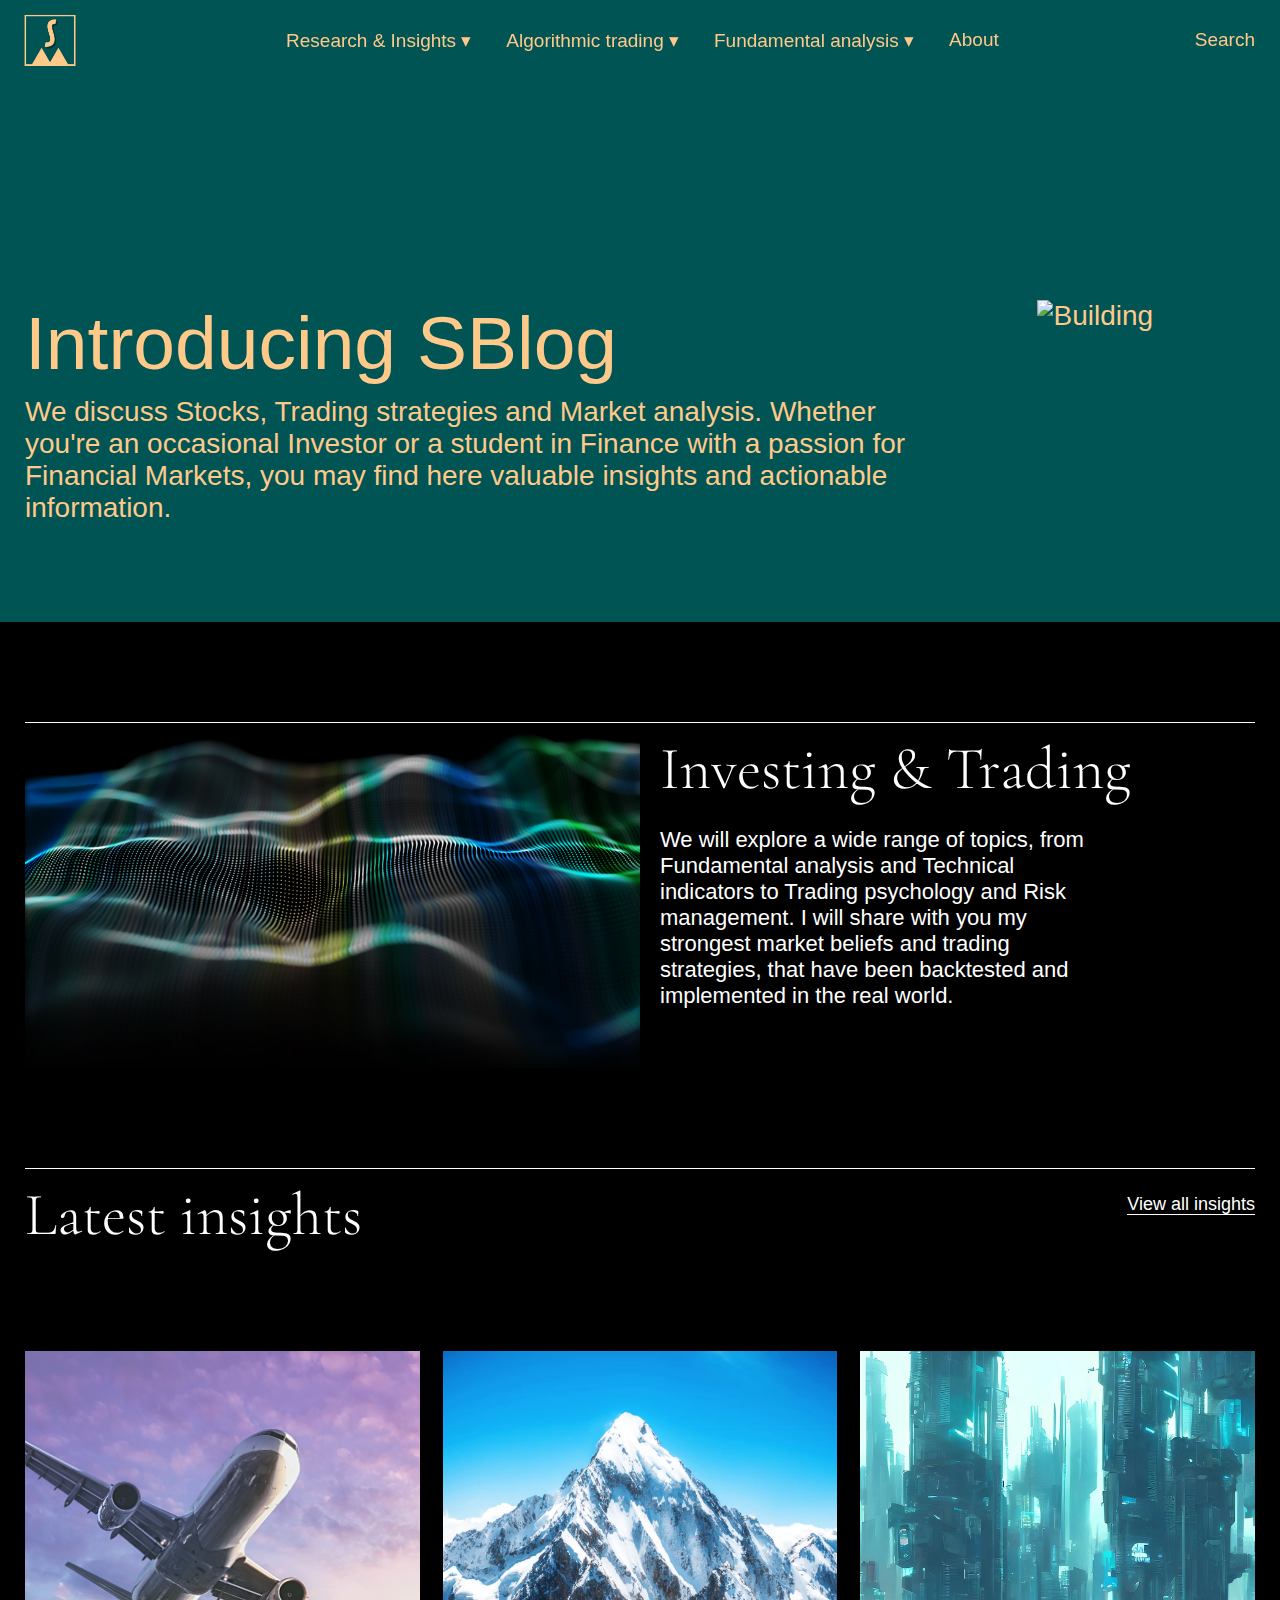
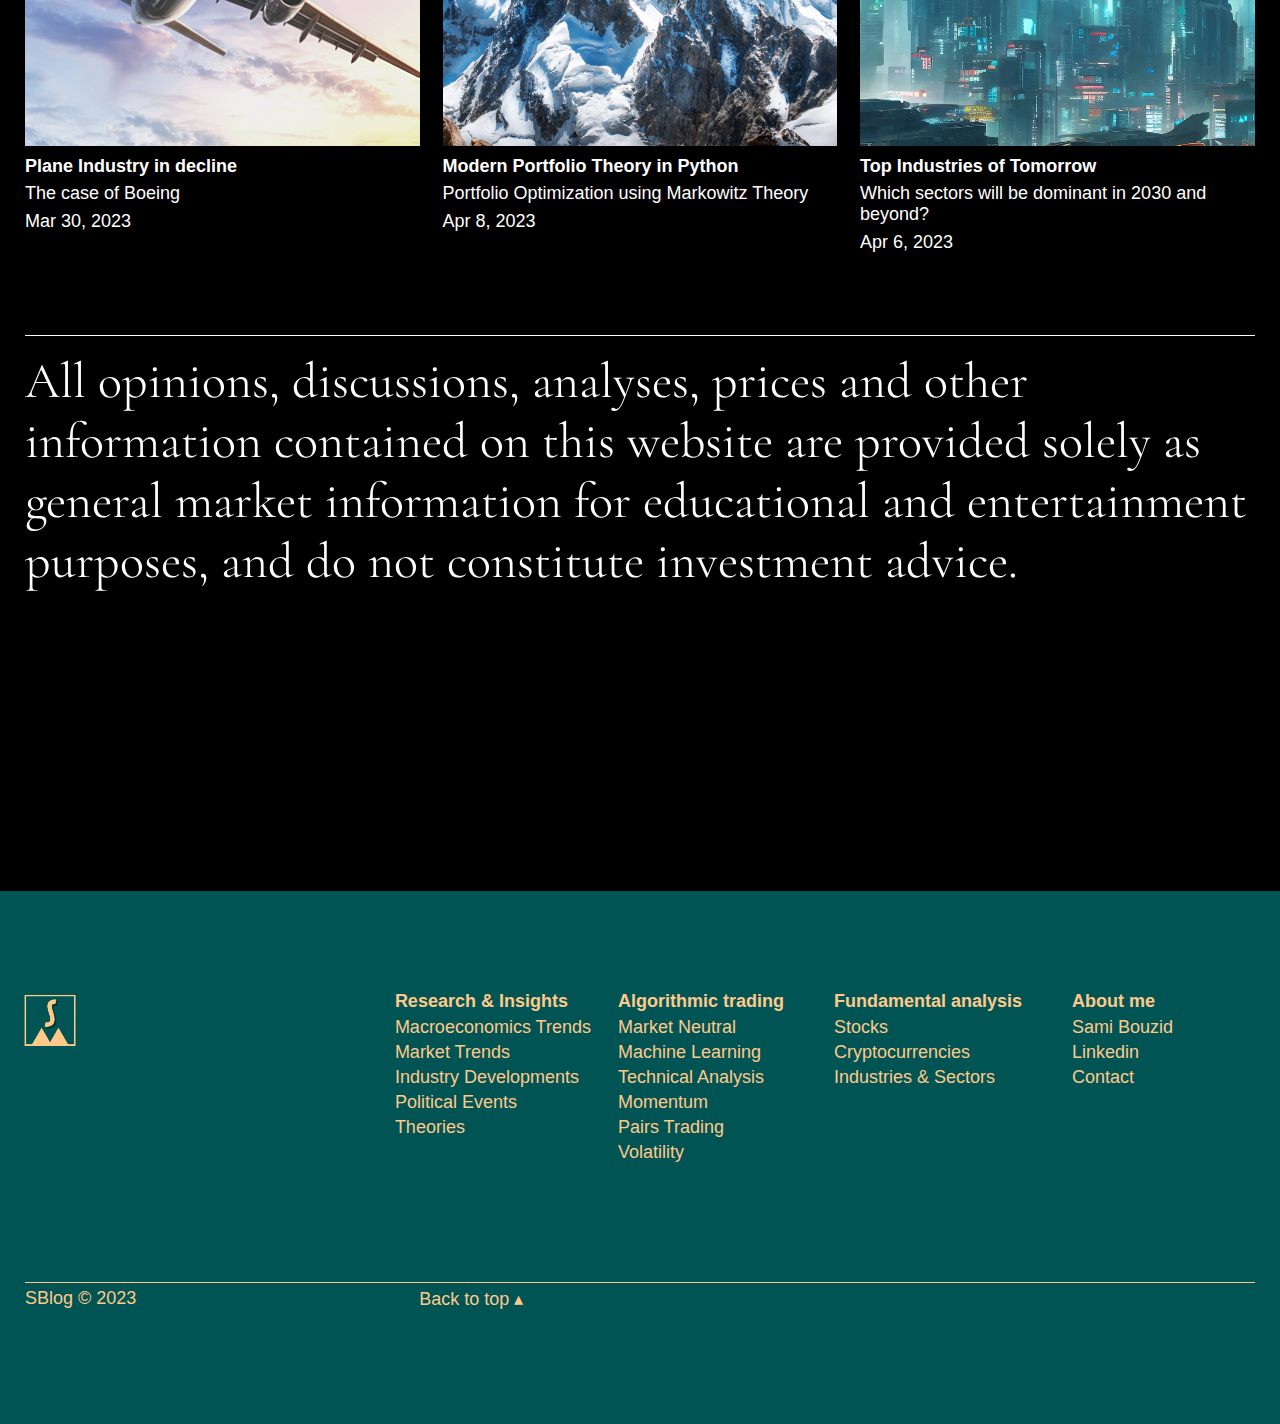
==== commit 31ec35bd: "10/04" ====
--- a/index.html
+++ b/index.html
@@ -42,6 +42,7 @@
                             <li> <a href="#">Market Trends</a></li>
                             <li> <a href="#">Industry Developments</a></li>
                             <li> <a href="#">Political Events</a></li>
+                            <li> <a href="#">Theories</a></li>
                         </ul>
                     </li>
                     <li> <a class="has-submenu" href ="#"> <span class="link-text">Algorithmic trading</span> </a>  
@@ -126,18 +127,18 @@
                         <p id="date" class="image-subtitle">Mar 30, 2023</p>
                     </a>
 
-                    <a href="#" class="image-container">
-                        <div class="square-image" style="background-image: url(media/Images/exarticle2.png)"></div>
-                        <h3 class="image-title">Hedging </h3>
-                        <p class="image-subtitle">Hedging strategies using Futures </p>
-                        <p id="date" class="image-subtitle">Fev 15, 2023</p>
+                    <a href="articles/PortOptiMarkowitz.html" class="image-container">
+                        <div class="square-image" style="background-image: url(media/Images/articles/2-1.png)"></div>
+                        <h3 class="image-title">Modern Portfolio Theory in Python</h3>
+                        <p class="image-subtitle">Portfolio Optimization using Markowitz Theory</p>
+                        <p id="date" class="image-subtitle">Apr 8, 2023</p>
                     </a>
                     
                     <a href="articles/top10sectors.html" class="image-container">
                         <div class="square-image" style="background-image: url(media/Images/articles/1-1.png)"></div>
                         <h3 class="image-title">Top Industries of Tomorrow</h3>
                         <p class="image-subtitle">Which sectors will be dominant in 2030 and beyond?</p>
-                        <p id="date" class="image-subtitle">Ape 5, 2023</p>
+                        <p id="date" class="image-subtitle">Apr 6, 2023</p>
                     </a>
                 </div>
             </div>
@@ -174,6 +175,7 @@
                     <li> <a href="#">Market Trends</a></li>
                     <li> <a href="#">Industry Developments</a></li>
                     <li> <a href="#">Political Events</a></li>
+                    <li> <a href="#">Theories</a></li>
                    </ul>
                    </li>
                    <li id="f-biglist"> <a class="f-has-submenu"> Algorithmic trading </a>
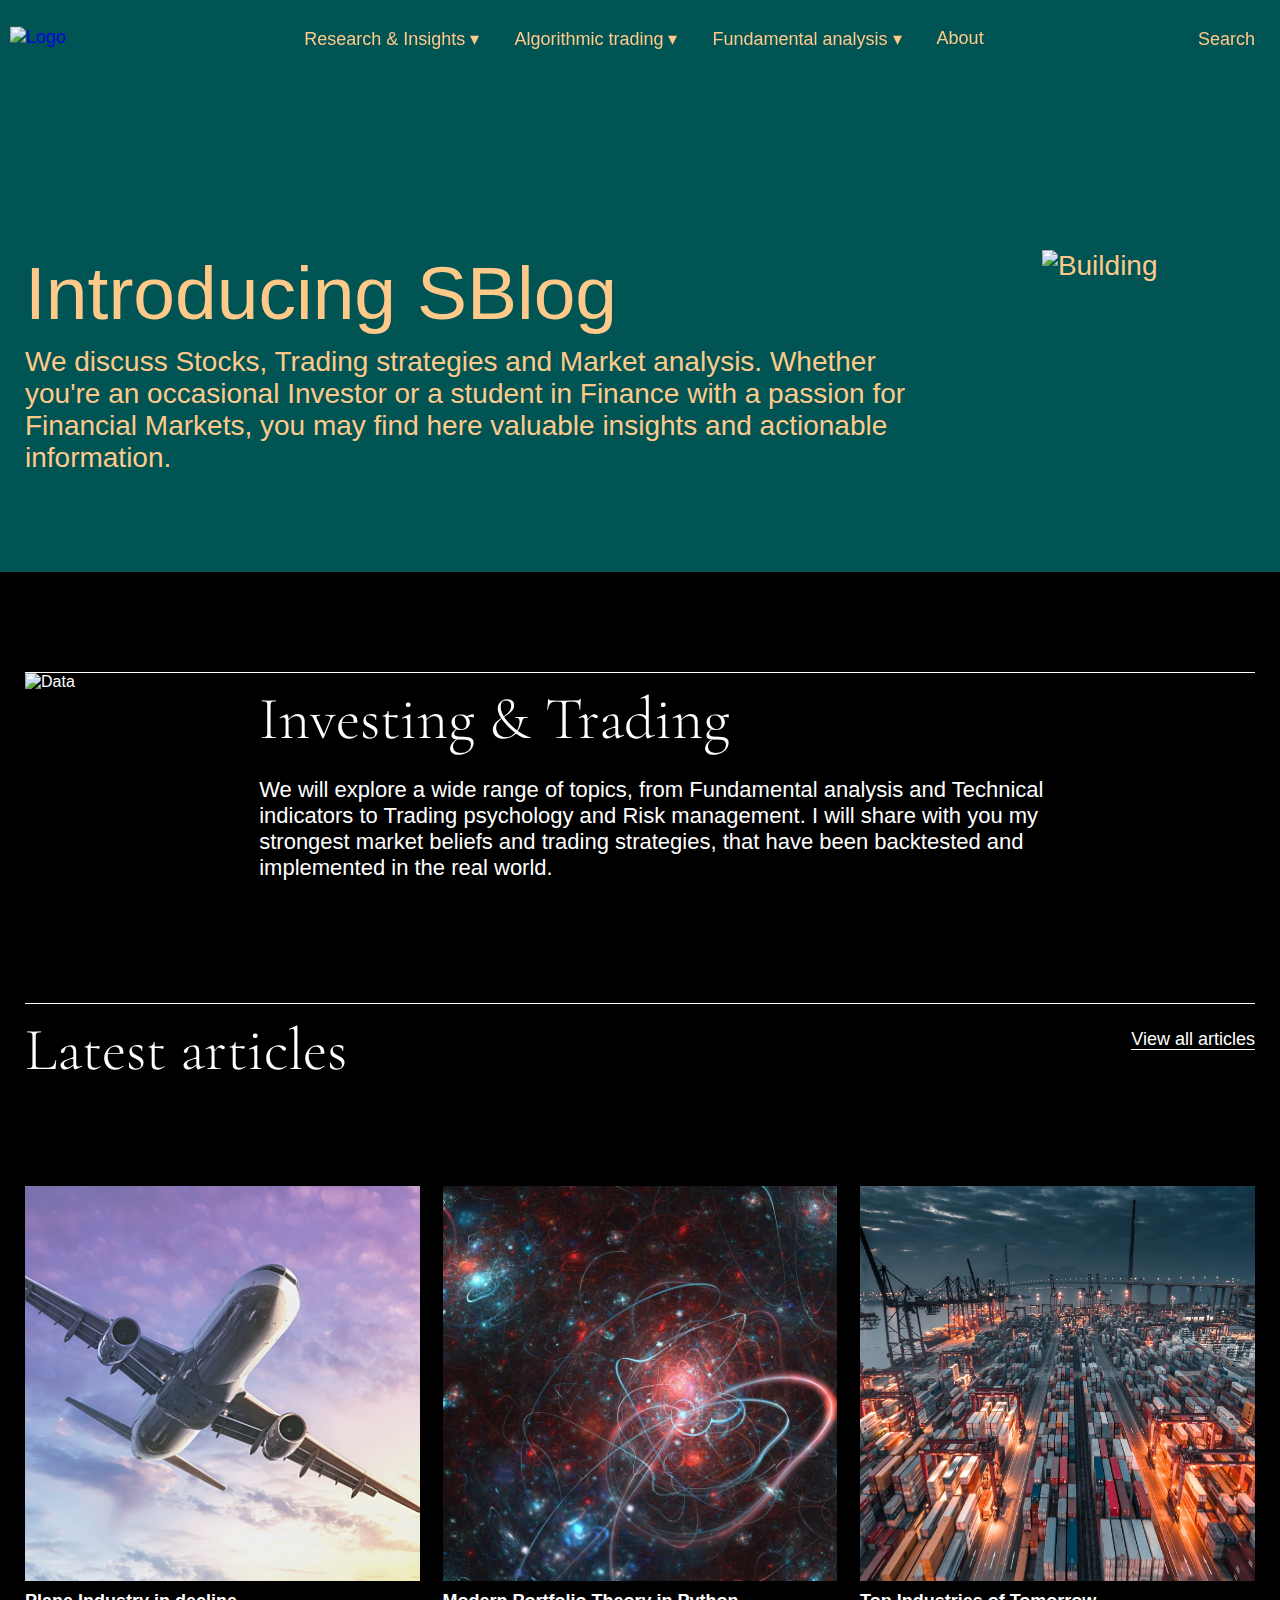
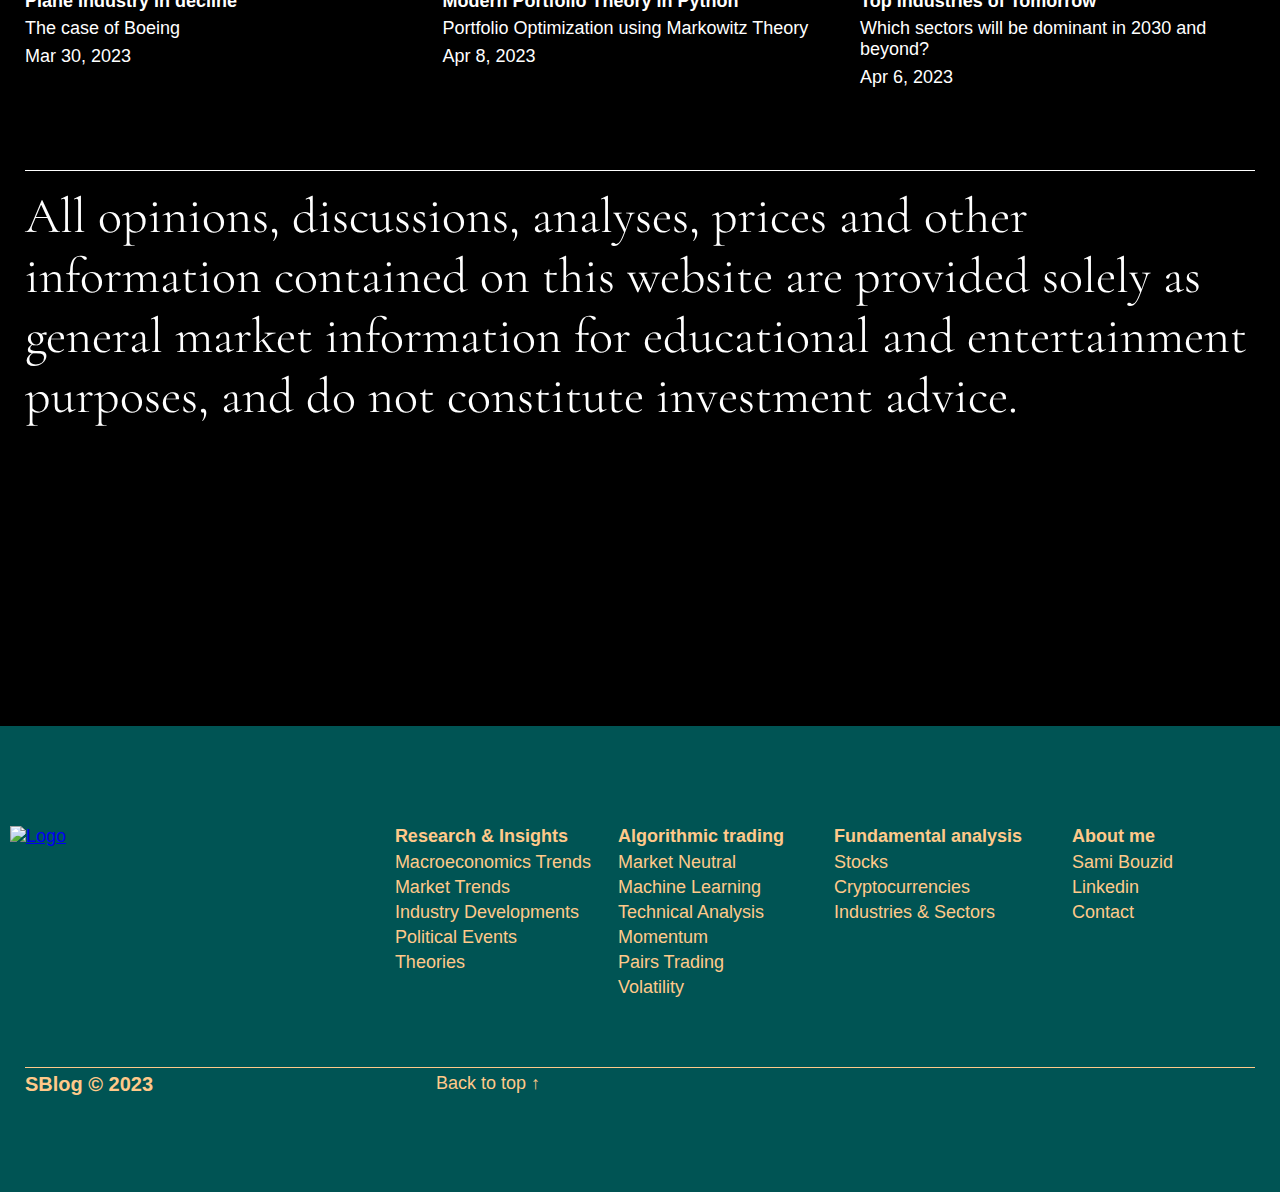
==== commit 0e255d9c: "16/04" ====
--- a/index.html
+++ b/index.html
@@ -4,9 +4,9 @@
         <meta charset="UTF-8">
         <title>Home</title>
         <link rel="stylesheet" type="text/css" href="css/home-style.css">
-        <link rel="shortcut icon" href="favicon.ico" type="image/x-icon">
-        <link rel="icon" type="image/png" sizes="16x16" href="favicon-16x16.png">
-        <link rel="icon" type="image/png" sizes="32x32" href="favicon-32x32.png">
+        <link rel="shortcut icon" href="media/Images/logo/favicon/favicon1.ico" type="image/x-icon">
+        <link rel="icon" type="image/png" sizes="16x16" href="media/Images/logo/favicon/favicon1-16x16.png">
+        <link rel="icon" type="image/png" sizes="32x32" href="media/Images/logo/favicon/favicon1-32x32.png">
 
         <!--STYLE-->
         <meta name="viewport" content="width=device-width, initial-scale=1.0">
@@ -23,11 +23,11 @@
             <div class="logo-container">
                 <div class="header-logo">
                     <a href="index.html">
-                    <img src="media/Images/sbloggreenlogo.png" class="logo" alt="Logo" id="logo1">
+                    <img src="media/Images/logo/t1.png" class="logo" alt="Logo" id="logo1">
                     </a>
                 </div>
                     <a href="index.html">
-                    <img src="media/Images/sblogblacklogo.png" class="logo" alt="Logo" id="logo2" style="opacity: 0;">
+                    <img src="media/Images/logo/t2.png" class="logo" alt="Logo" id="logo2" style="opacity: 0;">
                     </a>
             </div>
             <!--list-->
@@ -69,7 +69,7 @@
             </div>
             <!--search-->
             <div class="search">
-                <a href="#">Search</a>
+                <a href="viewAllArticles/allArticles.html">Search</a>
             </div>
         </div>
         </header>
@@ -88,7 +88,7 @@
                 for Financial Markets, you may find here valuable insights and actionable information.
             </p>
             </div>
-            <img src="media/Images/intropic1.JPG" class="introright" alt="Building">
+            <img src="media/Images/home/intro.png" class="introright" alt="Building">
         </div>
 
         <!--CONTENT-->
@@ -96,7 +96,7 @@
         <div id ="corecontent">
             <!-- Première partie -->
             <div class="section" id = "part1">
-                    <img src="media/Images/part1pic.jpg" class="part1left" alt="Data">
+                    <img src="media/Images/home/part1.png" class="part1left" alt="Data">
                     <div id ="part1right">
                     <h2>Investing & Trading</h2>
                     <p>
@@ -105,13 +105,13 @@
                         that have been backtested and implemented in the real world.
                     </p>
                </div>
-               <img id="double-pic-p1" src="media/Images/part1pic.jpg" class="part1left" alt="Data">
+               <img id="double-pic-p1" src="media/Images/home/part1.png" class="part1left" alt="Data">
             </div>
             <!-- Deuxième partie -->
             <div class="section" id = "part2">
                 <div id ="topofp2">
-                    <h2>Latest insights </h2>
-                    <a href ="#">View all insights</a>
+                    <h2>Latest articles </h2>
+                    <a href ="viewAllArticles/allArticles.html">View all articles</a>
                 </div>
                 <div id="articlesp2">
 
@@ -163,7 +163,7 @@
            <div id = "f-logo-nav">
            <div id="footerlogo">
             <a href ="index.html">
-               <img src="media/Images/sbloggreenlogo.png" alt="Logo">
+               <img src="media/Images/logo/t1.png" alt="Logo">
             </a>
            </div>
            <!--list-->
@@ -199,7 +199,7 @@
                        <ul class ="f-submenu">
                            <li> <a href ="SamiBouzid.html">Sami Bouzid</a></li>
                            <li> <a href ="https://www.linkedin.com/in/samibouzid/">Linkedin</a></li>
-                           <li> <a href ="#">Contact</a></li>
+                           <li> <a href ="contact.html">Contact</a></li>
                        </ul>
                        </li>
                        <li id="f-biglist"> <a class="f-has-submenu"></a>
@@ -208,10 +208,10 @@
                </div>
                </div>
                <div class="footer-bot">
-                   <h2>SBlog © 2023</h2>
-                   <a href="#"> <span> Back to top</span> ▴</a>
+                   <h2><b>SBlog © 2023</b></h2>
+                   <a href="#"> <span> Back to top</span> ↑</a>
                </div>
        </footer>
-
+       <!--<img src="media/Images/logo/foot/1.png" class="foot-pyr">-->
     </body>
 </html>--- a/css/home-style.css
+++ b/css/home-style.css
@@ -9,6 +9,38 @@
   width: 100%;
 }  
 
+/* HIGHLIGHITNG */
+.header-logo img::selection,
+.has-submenu::selection,
+.has-submenu span::selection,
+.submenu a::selection,
+.about::selection,
+.search a::selection,
+#footerlogo img::selection ,
+img::selection,
+br::selection
+{
+  background-color: transparent;
+}
+#intro h1::selection,
+.introleft::selection,
+.f-submenu a::selection,
+.footer-bot h2::selection,
+.footer-bot a::selection,
+.f-has-submenu::selection,
+.footer-bot span::selection,
+.footer-bot b::selection{
+  background-color: #ffc98a;
+  color:#005454;
+}
+#corecontent h2::selection,
+#corecontent h3::selection,
+#corecontent p::selection,
+#corecontent a::selection {
+  background-color: white;
+  color: black;
+}
+
 body a:not(#articlesp2 a) {
   white-space: nowrap;
 }
@@ -36,19 +68,18 @@
   align-items: center;
   height: 80px;
   padding: 0 25px;
-  font-size: 19px;
+  font-size: 18px;
   top: 0;
   left: 0;
   right: 0;
   z-index: 100;
-  transition: background-color 0.1s;
 }
 /* LOGO */
 .logo {
   width: 80px;
   margin-right: 0px;
   margin-left: -15px;
-  transition: opacity 0.1s;
+  transition: opacity 0.3s;
   position: absolute;
   top: 46%;
   transform: translateY(-50%);
@@ -74,22 +105,22 @@
 }
 .has-submenu::after {
   content: "▾";
-  margin-right: 0px;
   font-family: monospace;
+  display: inline-block;
+  transition: transform 0.3s; /* Optional: add a smooth transition */
 }
 .has-submenu.active::after {
-  content: "▹";
-  margin-right: 0px;
-  font-family: monospace;
+  transform: rotate(-180deg);
+  transform-origin: center center;
 }
 .about:hover {
-  border-bottom: 1px solid #ffc98a;
+  border-bottom: 1.5px solid #ffc98a;
 }
 .has-submenu:hover .link-text, .has-submenu.active .link-text {
-  border-bottom: 1px solid #ffc98a;
+  border-bottom: 1.5px solid #ffc98a;
 }
 .submenu a:hover {
-  border-bottom: 1px solid #ffc98a;
+  border-bottom: 1.5px solid #ffc98a;
 }
 .submenu {
   display: none;
@@ -97,13 +128,13 @@
   padding: 0;
   padding-left: 10px;
   padding-right: 33%;
-  margin-top: 26px;
+  margin-top: 28px;
   text-align: left;
   height: auto; 
   width: 148px;
   position: absolute;
   background-color: var(--submenu-bg-color);
-  transition: background-color 0.1s;
+  transition: border-color 0.3s ease-out;
   left: -0px;
 }
 .submenu li {
@@ -112,7 +143,7 @@
 }
 .submenu li a {
   margin-bottom: 8px;
-  border-bottom: 1px solid transparent;
+  border-bottom: 1.5px solid transparent;
 }
 /* SEARCH*/
 .search {
@@ -122,11 +153,12 @@
   display: block;
   text-decoration: none;
   color: var(--text-color);
+  border-bottom: 1.5px solid transparent; /* add transparent border top to avoid moving the word */
 }
 :root {
   --text-color: #ffc98a;
   --text-color-scrolled: white;
-  --submenu-bg-color: transparent;
+  --submenu-bg-color: #005454;
   --submenu-bg-color-scrolled: black;
 }
 .about:hover,
@@ -134,7 +166,18 @@
 .has-submenu.active .link-text,
 .submenu a:hover,
 .search a:hover {
-  border-bottom: 1px solid var(--text-color);
+  border-bottom: 1.5px solid var(--text-color);
+}
+
+/*transition */
+#header, .submenu {
+  transition: background-color 0.3s ease-out;
+}
+.header a, .header span, .about {
+  transition: color 0.3s ease-out;
+}
+#logo1, #logo2 {
+  transition: opacity 0.3s ease-out;
 }
 
 /********************FOOTER********************/
@@ -144,7 +187,7 @@
   align-items: flex-start;
   padding: 100px 25px;
   font-size: 18px;
-  padding-bottom: 100px;
+  padding-bottom: 80px;
 }
 
 #f-logo-nav {
@@ -207,7 +250,7 @@
   margin-bottom: 4px;
 }
 .f-submenu li a:hover {
-  border-bottom: 1px solid #ffc98a;
+  border-bottom: 1.5px solid #ffc98a;
 }
 .footer-bot {
   margin-top: 220px;
@@ -219,7 +262,7 @@
   margin-right: 0;
 }
 .footer-bot h2 {
-  font-size: 18px;
+  font-size: 20px;
   font-weight: 350;
   margin-top: 5px;
   margin-right: 23%;
@@ -229,14 +272,13 @@
   color: #ffc98a;
   margin-top: 5px;
 }
-.footer-bot a span:hover {
-  border-bottom: 1px solid #ffc98a;
-}
-
+.footer-bot a:hover > span {
+  border-bottom: 1.5px solid #ffc98a;
+}
 /********************INTRO********************/
 #intro {
   padding: 0 25px;
-  padding-top: 300px;
+  padding-top: 250px;
   padding-bottom: 50px;
   font-weight: 348;
   font-size: 28px;
@@ -255,7 +297,7 @@
   margin-top: 10px;
 }
 .introright {
-  width: 50%;
+  width: 600px;
 }
 
 /******************** CORE CONTENT (3 parts) ********************/
@@ -293,7 +335,7 @@
 
 }
 .part1left {
-  width: 50%;
+  width: 600px;
   margin-right: 20px;
 }
 #part1 h2 {
@@ -315,7 +357,7 @@
 #topofp2 a {
   text-decoration: none;
   color: white;
-  border-bottom: 1px solid white;
+  border-bottom: 1.5px solid white;
   margin-top: 25px;
   padding-bottom:0;
   box-sizing: border-box;
@@ -324,7 +366,7 @@
   font-size: 18px;
 }
 #topofp2 a:hover {
-  border-bottom: 1px solid grey;
+  border-bottom: 1.5px solid rgb(128, 128, 128,0.7);
   }
   .image-container {
     text-decoration: none;
@@ -342,7 +384,7 @@
     background-position: center;
     background-repeat: no-repeat;
     background-size: cover;
-    transition: opacity 0.1s;
+    transition: opacity 0.3s;
     opacity: 1;
 }
 .image-container:hover .square-image {
@@ -352,9 +394,9 @@
     margin-top: 10px;
     margin-bottom: 0;
     font-size: 18px;
-    transition: color 0.1s;
-    border-bottom: 1px solid transparent;
-    transition: border-color 0.1s;
+    transition: color 0.3s;
+    border-bottom: 1.5px solid transparent;
+    transition: border-color 0.3s;
 }
 .image-subtitle {
     margin-top: 5px;
@@ -417,7 +459,7 @@
   }
   /*
   .scroll-to-bottom:hover .VM-only-underline {
-    border-bottom: 1px solid var(--text-color);
+    border-bottom: 1.5px solid var(--text-color);
   }
   .scroll-to-bottom::after {
     content: "▾";
@@ -442,14 +484,12 @@
 @media (max-width: 980px) {
   #intro {
   display: block;
+  font-size: 26px;
 }
 .introright {
   width: 100%;
   margin: 0 auto;
   text-align: center;
-}
-#intro {
-  font-size: 26px;
 }
 #intro h1 {
   font-size: 64px;
@@ -479,6 +519,6 @@
 
 @media (max-width: 980px) {
   #part3 p {
-    font-size: calc(16px + 1.5vw);
-  }
-}
+    font-size: calc(30px + 1.5vw);
+  }
+}
